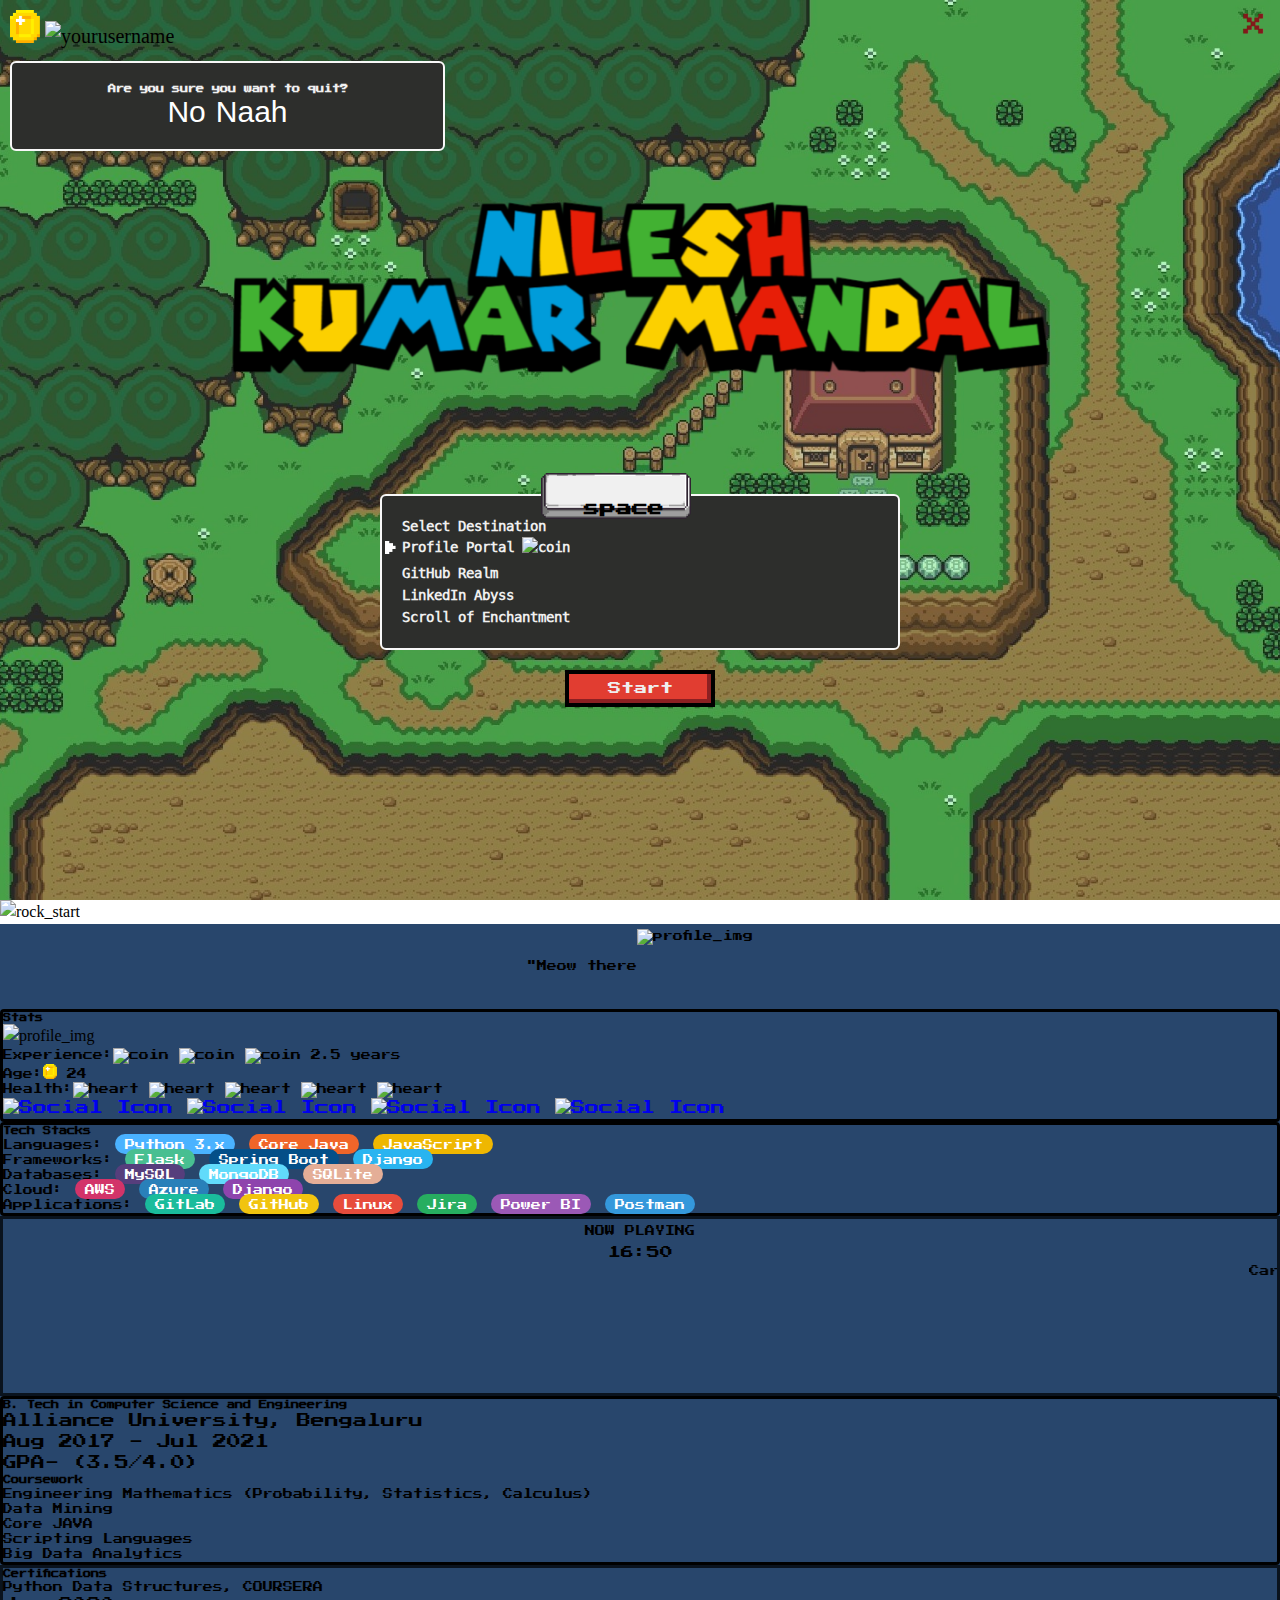
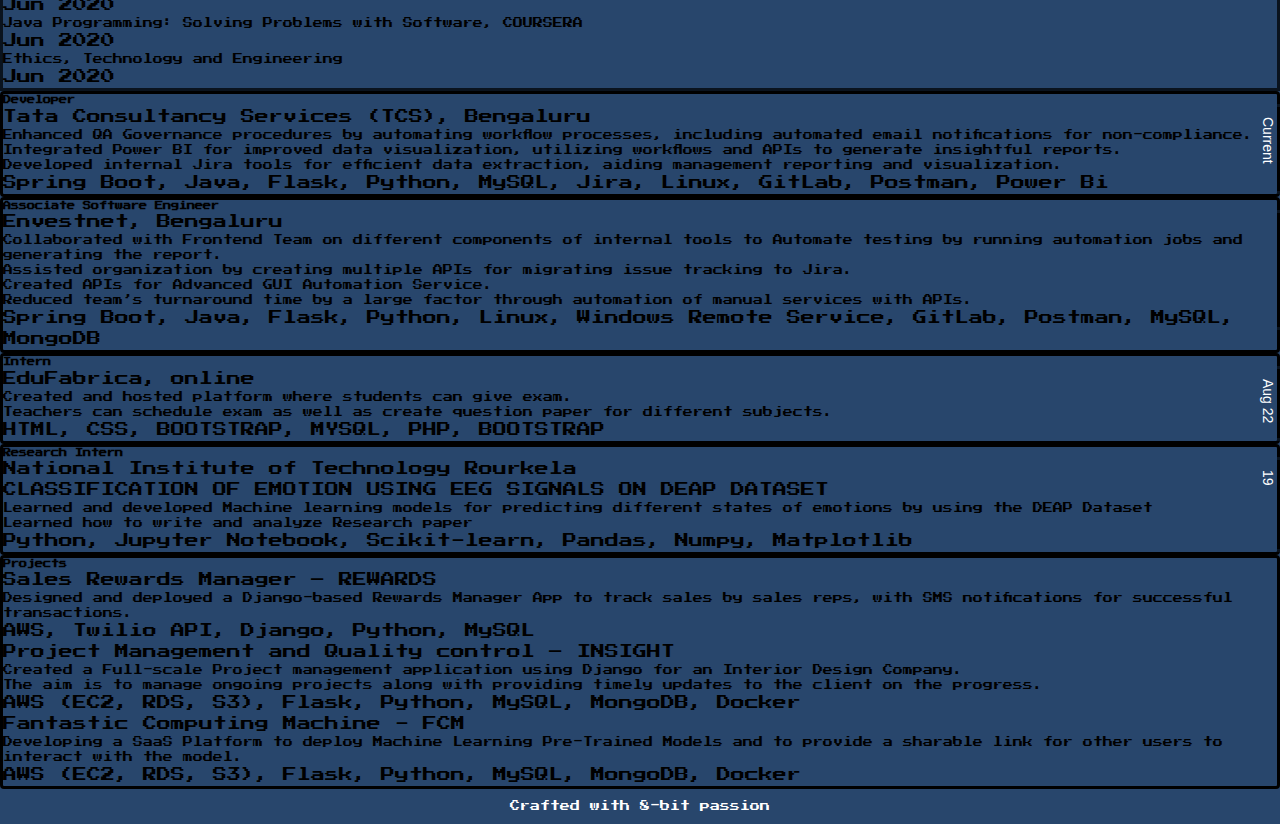
==== index.html @ c8290c90 "Update social media links in index.html and fix CSS in dashboard.css" ====
<!DOCTYPE html>
<html lang="en">

<head>
    <meta charset="UTF-8">
    <meta name="viewport" content="width=device-width, initial-scale=1.0">
    <meta name="description" content="">

    <!-- =====FAVICON===== -->

    <!-- =====Bootstrap CSS===== -->
    <link href="https://cdn.jsdelivr.net/npm/bootstrap@5.1.0/dist/css/bootstrap.min.css" rel="stylesheet"
        integrity="sha384-KyZXEAg3QhqLMpG8r+8fhAXLRk2vvoC2f3B09zVXn8CA5QIVfZOJ3BCsw2P0p/We" crossorigin="anonymous">

    <!-- =====Bootstrap js===== -->
    <script src="https://cdn.jsdelivr.net/npm/bootstrap@5.1.0/dist/js/bootstrap.bundle.min.js"
        integrity="sha384-U1DAWAznBHeqEIlVSCgzq+c9gqGAJn5c/t99JyeKa9xxaYpSvHU5awsuZVVFIhvj"
        crossorigin="anonymous"></script>

    <!-- CSS -->

    <!-- =====BOX ICONS===== -->
    <link href='https://cdn.jsdelivr.net/npm/boxicons@2.0.5/css/boxicons.min.css' rel='stylesheet'>
    <link rel="stylesheet" href="https://pro.fontawesome.com/releases/v5.10.0/css/all.css"
        integrity="sha384-AYmEC3Yw5cVb3ZcuHtOA93w35dYTsvhLPVnYs9eStHfGJvOvKxVfELGroGkvsg+p" crossorigin="anonymous" />
    <script src="https://code.iconify.design/1/1.0.7/iconify.min.js"></script>
    <link rel="preconnect" href="https://fonts.googleapis.com">
    <link rel="preconnect" href="https://fonts.gstatic.com" crossorigin>
    <link href="https://fonts.googleapis.com/css2?family=Press+Start+2P&display=swap" rel="stylesheet">

    <script src="static/js/dashboard.js"></script>
    <script src="https://unpkg.com/@phosphor-icons/web"></script>
    <script src="https://kit.fontawesome.com/3b3f9f2d3e.js" crossorigin="anonymous"></script>
    <script src="http://code.jquery.com/jquery-1.5.js"></script>
    <script src="https://ajax.googleapis.com/ajax/libs/jquery/3.2.1/jquery.min.js"></script>
    <link rel="stylesheet" href="static/css/dashboard.css">
</head>


<body>
    <div class="main_container">
        <section class="main_screen">
            <div class="grid-container">
                <div class="item3">
                    <img src="static/img/coin.gif" style="width: 30px; height: auto" class="img-fluid" id="coin">
                    <span id="coin_count" class="coin_count text-light align-self-center "><img
                            src="https://komarev.com/ghpvc/?username=adiagarwalrock" alt="yourusername" /></span>
                </div>
                <div class="item4">
                    <button type="button" class="cursor btn quit-icon" data-bs-toggle="modal"
                        data-bs-target="#exampleModal" style="color: rgb(130, 25, 25);">
                        &times;
                    </button>
                </div>
                <!-- Modal -->
                <!-- <div class="modal fade" id="exampleModal" tabindex="-1" aria-labelledby="exampleModalLabel"
                    aria-hidden="true">
                    <div class="modal-dialog modal-dialog modal-dialog-centered">
                        <div class="modal-dialog">
                            <div class="game_options pixel_font">

                                <div class="card-body text-center">
                                    <h4>Are you sure you want to quit?</h4>
                                    <button class="btn btn-primary mr-2" id="yesBtn"
                                        onclick="closeWindow()">Yes</button>
                                    <button class="btn btn-secondary" id="noBtn">No</button>
                                </div>
                            </div>
                        </div>
                    </div>
                </div> -->
                <!-- Modal -->
                <div class="modal fade" id="exampleModal" tabindex="-1" aria-labelledby="exampleModalLabel"
                    aria-hidden="true">
                    <div class="modal-dialog modal-dialog-centered">
                        <div class="modal-content quit_body pixel_font">
                            <div class="card-body text-center">
                                <h5>Are you sure you want to quit?</h5>
                                <button class="btn mr-2 fs-6 mt-3 quit_options" style="background-color:transparent"
                                    id="yesBtn" data-bs-dismiss="modal">No</button>
                                <button class="btn fs-6 mt-3 quit_options" style="background-color:transparent"
                                    id="noBtn" data-bs-dismiss="modal">Naah</button>
                            </div>
                        </div>
                    </div>
                </div>
            </div>
            <div class="main_logo">
                <!-- ADD TO THE SRC IMG https://getwallpapers.com/wallpaper/full/d/d/9/611714.jpg -->
                <img id="center_img" src="static/img/Nilesh-Kumar-Mandal.png" alt="center_img">
            </div>
            <div class="press-start">
                <span class="press-start-text" style="color: white;">Press
                    <span class="space-container">
                        <span class="space-text">space</span>
                        <img src="static/img/space-bar.png" alt="Spacebar" id="space_bar">
                    </span>
                    to start
            </div>
            <div class="game_options_div" hidden>
                <div class="game_options">

                    <p>Select Destination</p>

                    <label class="cursor ps-4 pt-1">
                        <input type="radio" class="option-radio" name="answer" value="portfolio" checked>
                        <span class="custom-icon">Profile Portal <img src="static/img/star.png" alt="coin" height="15"
                                style="margin-bottom: 5px;" /></span>
                    </label>
                    <label class="cursor ps-4 pt-1">
                        <input type="radio" class="option-radio" name="answer" value="github">
                        <span class="custom-icon">GitHub Realm</span>
                    </label>
                    <label class="cursor ps-4 pt-1">
                        <input type="radio" class="option-radio" name="answer" value="linked_in">
                        <span class="custom-icon">LinkedIn Abyss</span>
                    </label>
                    <label class="cursor ps-4 pt-1 pb-1">
                        <input type="radio" class="option-radio" name="answer" value="bored">
                        <span class="custom-icon">Scroll of Enchantment</span>
                    </label>

                </div>
                <div class="button-container">
                    <button type="button" id="btnSubmit" class="quiz_start">Start</button>
                </div>
            </div>
            <!-- 
            <div class="center_bottom_scroll_icon">
            <img src="static/img/down-arrow.png" alt="scroll-icon" id="scroll_icon">
        </div> -->
        </section>

        <section class="portfolio">
            <div id="rock_start_img">
                <img src="static/img/soil.png" alt="rock_start" class="soil img-fluid">
            </div>
            <div class="portfolio_background">
                <div class="container pt-5">
                    <div class="ps-3">
                        <div class="container img_and_welcome row bg-white border border-dark border-4">
                            <div class="col-md-11">
                                <div class="portfolio_heading">
                                    <span id="animated-text" class="centered-span float-end">"Meow there traveler!
                                        Prepare for a purr-fectly meow-riffic journey through the nostalgia-filled lanes
                                        of my portfolio !"</span>
                                </div>
                            </div>
                            <div class="col-md-1">
                                <div class="portfolio_heading">
                                    <!-- img src profile img 	https://www.codedex.io/images/dharma_avatar.png -->
                                    <img src="static/img/giphy.gif" alt="profile_img" class="profile_img img-fluid">
                                </div>
                            </div>

                        </div>
                    </div>
                    <div class="row pt-3">
                        <!-- Left Grid -->
                        <div class="col-md-4">
                            <!-- STATS -->
                            <div class="card col-md-12 deep_blue">
                                <div class="section">
                                    <div class="text-warning pixel_font">
                                        <h5 class="ps-3 pt-3 ">Stats</h5>
                                    </div>
                                    <div class="row">
                                        <div class="col-md-6">
                                            <!-- https://www.codedex.io/images/dharma_avatar.png -->
                                            <img src="static/img/avatar.png" alt="profile_img" class="img-fluid p-2 ">
                                        </div>
                                        <div class="col-md-6 pixel_font text-light mt-3">
                                            <p class="d-flex pixel_font flex-wrap align-items-center text-light">
                                                Experience:<img src="static/img/star.png" alt="coin" height="15" />
                                                <img src="static/img/star.png" alt="coin" height="15" />
                                                <img src="static/img/halfstar.png" alt="coin" height="15" /> 2.5
                                                years
                                            </p>
                                            <p class="d-flex pixel_font flex-wrap align-items-center text-light">
                                                Age:<img src="static/img/coin.gif" alt="coin" height="15" /> 24 </p>
                                            <p class="d-flex pixel_font flex-wrap align-items-center text-light">
                                                Health:<img src="static/img/heart.png" alt="heart" height="15" />
                                                <img src="static/img/heart.png" alt="heart" height="15" />
                                                <img src="static/img/heart.png" alt="heart" height="15" />
                                                <img src="static/img/heart.png" alt="heart" height="15" />
                                                <img src="static/img/heart.png" alt="heart" height="15" />
                                            </p>
                                            <p>
                                                <a href="https://github.com/ZEROCONNECT" class="social-icon"
                                                    target="_blank" style>
                                                    <img src="static/img/pixel git.png" alt="Social Icon" class=""
                                                        height="30" width="30" />
                                                </a>
                                                <a href="https://www.linkedin.com/in/nileshkm/" class="social-icon"
                                                    target="_blank">
                                                    <img src="static/img/linkedIn_pixel.png" alt="Social Icon" class=""
                                                        width="30" />
                                                </a>
                                                <a href="mailto:s.nileshkm@gmail.com" class="social-icon">
                                                    <img src=" static/img/gmail_pixel.png" alt="Social Icon" class=""
                                                        width="30" />
                                                </a>
                                                <a href="https://www.instagram.com/xnileshkm/" class="social-icon"
                                                    target="_blank">
                                                    <img src="static/img/instal_pixel.png" alt="Social Icon" class=""
                                                        width="30" />
                                                </a>
                                            </p>
                                        </div>
                                    </div>
                                </div>
                            </div>
                            <div class="pt-3 col-md-12">
                                <div class="section deep_blue card ">
                                    <div class="text-warning pixel_font">
                                        <h5 class="ps-3 pt-3 ">Tech Stacks</h5>
                                    </div>

                                    <p
                                        class="ps-3 d-flex pixel_font flex-wrap align-items-center text-light pixel_font">
                                        Languages:

                                        <span class="skill_set" style="background-color: rgb(74, 178, 255);">Python
                                            3.x</span>
                                        <span class="skill_set" style="background-color: rgb(240, 101, 41);">Core
                                            Java</span>
                                        <span class="skill_set"
                                            style="background-color: rgb(239, 183, 1);">JavaScript</span>
                                    </p>

                                    <p
                                        class="ps-3 d-flex pixel_font flex-wrap align-items-center text-light pixel_font">
                                        Frameworks:
                                        <span class="skill_set"
                                            style="background-color: rgb(72, 191, 145);">Flask</span>
                                        <span class="skill_set" style="background-color: rgb(4, 79, 136);">Spring
                                            Boot</span>
                                        <span class="skill_set"
                                            style="background-color: rgb(41, 180, 240);">Django</span>
                                    </p>

                                    <p
                                        class="ps-3 d-flex pixel_font flex-wrap align-items-center text-light pixel_font">
                                        Databases:
                                        <span class="skill_set" style="background-color: rgb(86, 62, 124);">MySQL</span>
                                        <span class="skill_set"
                                            style="background-color: rgb(97, 219, 251);">MongoDB</span>
                                        <span class="skill_set"
                                            style="background-color: rgb(228, 174, 151);">SQLite</span>
                                    </p>
                                    <p
                                        class="ps-3 d-flex pixel_font flex-wrap align-items-center text-light pixel_font">
                                        Cloud:
                                        <span class="skill_set" style="background-color: rgb(210, 52, 105);">AWS</span>
                                        <span class="skill_set"
                                            style="background-color: rgb(41, 128, 185);">Azure</span>
                                        <span class="skill_set"
                                            style="background-color: rgb(142, 68, 173);">Django</span>
                                    </p>
                                    <p
                                        class="ps-3 d-flex pixel_font flex-wrap align-items-center text-light pixel_font">
                                        Applications:
                                        <span class="skill_set"
                                            style="background-color: rgb(26, 188, 156);">GitLab</span>
                                        <span class="skill_set"
                                            style="background-color: rgb(241, 196, 15);">GitHub</span>
                                        <span class="skill_set" style="background-color: rgb(231, 76, 60);">Linux</span>
                                        <span class="skill_set" style="background-color: rgb(39, 174, 96);">Jira</span>
                                        <span class="skill_set" style="background-color: rgb(155, 89, 182);">Power
                                            BI</span>
                                        <span class="skill_set"
                                            style="background-color: rgb(52, 152, 219);">Postman</span>
                                    </p>

                                </div>
                            </div>
                            <!-- now playing -->
                            <div class="pt-3 col-md-12">
                                <div class="section d-flex flex-column playing_main deep_blue ">
                                    <div class="playing">
                                        <div class="m-2 player_card">

                                            <div class="d-flex align-content-center flex-wrap">
                                                <div class="me-auto p-2">
                                                    <span class="pixel_font bg-dark text-light m-2 p-2">
                                                        <i class="fas fa-music"></i> NOW PLAYING</span>
                                                </div>

                                                <div class="p-2 pixel_font"><span class="current_time "></span>
                                                    <i class="fas fa-battery-full fa-2x"></i>
                                                </div>
                                            </div>
                                            <marquee behavior="scroll" direction="left" scrollamount="3"
                                                class="song-name pixel_font text-light fs-4 m-2 p-2"> Cartoon by NCS
                                            </marquee>
                                        </div>
                                    </div>
                                    <div class="controls mt-auto">
                                        <button class="btn previous"><i class="ph-bold ph-skip-back"></i></button>
                                        <button id="play_pause" class="btn play-pause">
                                            <i id="play-pause-icon" class="ph-bold ph-play"></i>
                                        </button>
                                        <button class="btn next"><i class="ph-bold ph-skip-forward"></i></button>
                                    </div>
                                </div>
                            </div>

                            <!-- Extracurricular Activities -->
                            <!-- Education -->
                            <div class="card mt-3 col-md-12 pixel_font deep_blue">
                                <div class="section">
                                    <!-- B. Tech in Computer Science and Engineering -->
                                    <div class="text-warning">
                                        <h5 class="ps-3 pt-3 ">B. Tech in Computer Science and Engineering</h5>
                                    </div>
                                    <div class="text-info">
                                        <p class="me-auto ps-3 bd-highlight">Alliance University, Bengaluru
                                        </p>
                                        <p class="ps-3">Aug 2017 - Jul 2021</p>
                                        <p class="ps-3">GPA- (3.5/4.0)</p>
                                    </div>



                                    <!-- Coursework -->
                                    <div class="">
                                        <h5 class="ps-3 fs-6">Coursework</h5>
                                    </div>
                                    <ul class="text-light">
                                        <li>Engineering Mathematics (Probability, Statistics, Calculus)</li>
                                        <li>Data Mining</li>
                                        <li>Core JAVA</li>
                                        <li>Scripting Languages</li>
                                        <li>Big Data Analytics</li>
                                    </ul>
                                </div>
                            </div>
                            <!-- Certifications -->
                            <div class="mt-3 mb-3 col-md-12 pixel_font deep_blue">
                                <div class="section">

                                    <!-- Coursework -->
                                    <div class="text-warning">
                                        <h5 class="ps-3 pt-3">Certifications</h5>
                                    </div>
                                    <ul class="text-light">
                                        <li>Python Data Structures, COURSERA <p class="text-info"> Jun 2020</p>
                                        </li>
                                        <li>Java Programming: Solving Problems with Software, COURSERA<p
                                                class="text-info">Jun 2020</p>
                                        </li>
                                        <li>Ethics, Technology and Engineering <p class="text-info">Jun 2020</p>
                                        </li>
                                    </ul>
                                </div>
                            </div>
                        </div>

                        <!-- Right Grid -->
                        <div class="col-md-8">
                            <!-- Work Experience -->
                            <div class="col-md-12">
                                <div class="section">
                                    <!-- Your work experience content here -->

                                    <!-- Work Experience 2.5 YearsDeveloper -->
                                    <div class="card bg-transparent deep_blue pixel_font">
                                        <div class="text-warning">
                                            <h5 class="ps-3 pt-3">Developer</h5>
                                        </div>
                                        <div class="text-info">
                                            <p class="me-auto ps-3 bd-highlight">Tata Consultancy Services (TCS),
                                                Bengaluru
                                            </p>
                                        </div>
                                        <div class="text-light">

                                            <ul>
                                                <li>Enhanced QA Governance procedures by automating workflow processes,
                                                    including
                                                    automated email notifications for non-compliance.</li>
                                                <li>Integrated Power BI for improved data visualization, utilizing
                                                    workflows
                                                    and
                                                    APIs to generate insightful reports.</li>
                                                <li>Developed internal Jira tools for efficient data extraction, aiding
                                                    management
                                                    reporting and visualization.</li>
                                            </ul>
                                            <p class="ps-3">Spring Boot, Java, Flask, Python, MySQL, Jira, Linux,
                                                GitLab,
                                                Postman,
                                                Power Bi</p>
                                        </div>
                                        <div class="vertical-text">
                                            <p>Nov 22 – Current</p>
                                        </div>
                                        <!-- <div class="side_bottom">
                                        <p>Tech Stack</p>
                                    </div> -->
                                    </div>

                                    <!-- Associate Software Engineer -->
                                    <div class="pt-3">
                                        <div class="card bg-transparent deep_blue pixel_font">
                                            <div class="text-warning">
                                                <h5 class="ps-3 pt-3">Associate Software Engineer</h5>
                                            </div>
                                            <div class="text-info">
                                                <p class="me-auto ps-3 bd-highlight">Envestnet, Bengaluru</p>
                                            </div>
                                            <div class="vertical-text">
                                                <p>Aug 21 – Nov 22</p>
                                            </div>
                                            <div class="text-light">
                                                <ul>
                                                    <li>Collaborated with Frontend Team on different components of
                                                        internal
                                                        tools to Automate testing by running automation jobs and
                                                        generating
                                                        the report.</li>
                                                    <li>Assisted organization by creating multiple APIs for migrating
                                                        issue
                                                        tracking to Jira.</li>
                                                    <li>Created APIs for Advanced GUI Automation Service.</li>
                                                    <li>Reduced team’s turnaround time by a large factor through
                                                        automation
                                                        of manual services with APIs.</li>
                                                </ul>
                                                <p class="ps-3">Spring Boot, Java, Flask, Python, Linux, Windows Remote
                                                    Service, GitLab, Postman, MySQL, MongoDB</p>
                                            </div>
                                        </div>
                                    </div>


                                    <!-- Intern -->
                                    <div class="pt-3">

                                        <div class="card bg-transparent deep_blue pixel_font">
                                            <div class="text-warning">
                                                <h5 class="ps-3 pt-3">Intern</h5>
                                            </div>
                                            <div class="text-info">
                                                <p class="me-auto ps-3 bd-highlight">EduFabrica, online</p>
                                            </div>
                                            <div class="vertical-text">
                                                <p>Jun 21 – Aug 22</p>
                                            </div>
                                            <div class="text-light">
                                                <ul>
                                                    <li>Created and hosted platform where students can give exam.</li>
                                                    <li>Teachers can schedule exam as well as create question paper for
                                                        different subjects.</li>
                                                </ul>
                                                <p class="ps-3">HTML, CSS, BOOTSTRAP, MYSQL, PHP, BOOTSTRAP</p>
                                            </div>
                                        </div>

                                    </div>

                                    <div class="pt-3">
                                        <div class="card bg-transparent deep_blue pixel_font">
                                            <div class="text-warning">
                                                <h5 class="ps-3 pt-3">Research Intern</h5>
                                            </div>
                                            <div class="text-info">
                                                <p class="me-auto ps-3 bd-highlight">National Institute of Technology
                                                    Rourkela</p>
                                            </div>
                                            <div class="vertical-text">
                                                <p>Jun 19 - Jul 19</p>
                                            </div>
                                            <div class="text-light">
                                                <p class="ps-3">CLASSIFICATION OF EMOTION USING EEG SIGNALS ON DEAP
                                                    DATASET
                                                </p>
                                                <ul>
                                                    <li>Learned and developed Machine learning models for predicting
                                                        different states of emotions by using the DEAP Dataset</li>
                                                    <li>Learned how to write and analyze Research paper</li>
                                                </ul>
                                                <p class="ps-3">Python, Jupyter Notebook, Scikit-learn, Pandas, Numpy,
                                                    Matplotlib</p>
                                            </div>
                                        </div>
                                    </div>

                                </div>
                            </div>

                            <div class="pt-3">
                                <div class="card bg-transparent deep_blue pixel_font">
                                    <div class="text-warning">
                                        <h5 class="ps-3 pt-3">Projects</h5>
                                    </div>
                                    <div class="text-info">
                                        <p class="me-auto ps-3 fs-6 bd-highlight">Sales Rewards Manager – REWARDS</p>
                                    </div>
                                    <!-- <div class="vertical-text">
                                    <p>Apr 2022</p>
                                </div> -->
                                    <div class="text-light">
                                        <ul>
                                            <li>Designed and deployed a Django-based Rewards Manager App to track sales
                                                by
                                                sales
                                                reps, with SMS notifications for successful transactions.</li>
                                        </ul>
                                        <p class="ps-3">AWS, Twilio API, Django, Python, MySQL</p>
                                    </div>

                                    <div class="text-info">
                                        <p class="me-auto ps-3 fs-6 bd-highlight">Project Management and Quality control
                                            –
                                            INSIGHT</p>
                                    </div>
                                    <!-- <div class="vertical-text">
                                    <p>Oct 21- Apr 22</p>
                                </div> -->
                                    <div class="text-light">
                                        <ul>
                                            <li>Created a Full-scale Project management application using Django for an
                                                Interior
                                                Design Company.</li>
                                            <li>The aim is to manage ongoing projects along with providing timely
                                                updates to
                                                the
                                                client on the progress.</li>
                                        </ul>
                                        <p class="ps-3">AWS (EC2, RDS, S3), Flask, Python, MySQL, MongoDB, Docker</p>
                                    </div>


                                    <div class="text-info">
                                        <p class="me-auto ps-3 fs-6 bd-highlight">Fantastic Computing Machine - FCM</p>
                                    </div>
                                    <!-- <div class="vertical-text">
                                    <p>Dec 20 – Jun 21</p>
                                </div> -->
                                    <div class="text-light">
                                        <ul>
                                            <li>Developing a SaaS Platform to deploy Machine Learning Pre-Trained Models
                                                and
                                                to
                                                provide a sharable link for other users to interact with the model.</li>
                                        </ul>
                                        <p class="ps-3">AWS (EC2, RDS, S3), Flask, Python, MySQL, MongoDB, Docker</p>
                                    </div>
                                </div>
                            </div>
                        </div>
                    </div>
                </div>
            </div>
            <footer class="">
                <div class="text-center p-3 portfolio_footor">
                    Crafted with 8-bit passion
                </div>
            </footer>
        </section>
    </div>
</body>

</html>
---- static/css/dashboard.css ----
* {
  margin: 0;
  padding: 0;
  box-sizing: border-box;
  scroll-behavior: smooth !important;
}

html {
  scroll-behavior: smooth !important;
}

body {
  cursor: url('cursor.png'), auto;
  line-height: 1.5;
}

@media screen and (min-width:1010) {
  .main_screen {
    background: none;
  }
}

@font-face {
  font-family: 'Menlo';
  src: url('Menlo-Regular.ttf');
  font-weight: normal;
  font-style: normal;
}

.main_container {
  /* scroll-snap-type: y mandatory; */
  /* overflow-y: hidden; */
  height: 100vh;
}

section {
  height: 100vh;
  scroll-snap-align: start;
  display: block;
}

.main_screen {
  background: url("bimag.jpg") no-repeat center center;
  height: 100vh;
  background-size: cover;
}

.main_logo {
  display: flex;
  justify-content: center;
  align-items: center;
  animation: moveUpDown 3s linear infinite;
}

#center_img {
  display: flex;
  justify-content: center;
  align-items: center;
  height: auto;
  width: 70%;
}

.item3 {
  grid-area: main;
  justify-self: start;
  align-self: center;
}

.item4 {
  grid-area: right;
  justify-self: end;
  align-self: center;
}

.grid-container {
  display: grid;
  grid-template-areas:
    'main main main main right right';
  gap: 10px;
  padding: 10px;
}

.grid-container>div {
  text-align: center;
  font-size: 20px;
}

#space_bar {
  width: 150px;
  height: auto;

}

.press-start {
  text-align: center;
  margin-top: 60px;
}


.press-start-text {
  font-family: "Press Start 2P", system-ui;
  font-weight: 400;
  margin-top: 15px;
  font-style: normal;
}

.space-container {
  position: relative;
  /* on hover cahnge the cursor */
  cursor: url('hover.png'), auto;

}

#space-container:hover {
  animation: jump 0.6s infinite;
}

.space-text {
  font-family: "Press Start 2P", system-ui;
  position: absolute;
  top: 35%;
  left: 50%;
  transform: translate(-50%, -50%);
  color: rgb(0, 0, 0);
  font-weight: bold;
  text-align: center;
  vertical-align: middle;
}

/* stick it to bottom */

.center_bottom_scroll_icon {
  bottom: 0;
  left: 48%;
  padding-bottom: 10px;
  position: absolute;
  cursor: url('hover.png'), auto;
}

#scroll_icon {
  width: 35px;
  height: auto;
  animation: moveUpDown 2s linear infinite;
}

@keyframes moveUpDown {

  0%,
  100% {
    transform: translateY(0);
  }

  50% {
    transform: translateY(-7px);
  }
}

@keyframes jump {

  0%,
  100% {
    transform: translateY(0);
  }

  50% {
    transform: translateY(-15px);
  }
}

#coin {
  transition: transform 0.6s;
  cursor: url('hover.png'), auto;
}

#coin:hover {
  animation: jump 0.6s infinite;
}



.game_options_div {
  display: flex;
  align-items: center;
  justify-content: space-evenly;
  flex-direction: column;
}

.game_options {
  font-family: Menlo;
  width: 520px;
  height: auto;
  background-color: rgb(45, 46, 44);
  border-radius: 6px;
  color: rgb(239, 239, 239);
  padding: 20px;
  font-weight: 600;
  box-sizing: border-box;
  font-size: 14px;
  display: flex;
  flex-direction: column;
  margin-top: -2rem;
  cursor: url('cursor.png'), auto;
  border: 2px solid rgb(248, 248, 248);
}

.quit_body {

  font-family: Menlo;
  height: auto;
  background-color: rgb(45, 46, 44);
  border-radius: 6px;
  color: rgb(239, 239, 239);
  font-weight: 600;
  box-sizing: border-box;
  font-size: 14px;
  display: flex;
  flex-direction: column;
  cursor: url('cursor.png'), auto;
  border: 2px solid rgb(248, 248, 248);

}

/* Show arrow icon when radio button is checked */
.option-radio:checked+.custom-icon::before {
  opacity: 1;
  animation: blink-animation 1s infinite;
  /* Stop blinking when checked */
}


/* Hide the radio buttons */
.option-radio {

  display: none;
}

.cursor {

  cursor: url('hover.png'), auto;

}

.custom-icon {
  position: relative;
  display: inline-block;
  vertical-align: middle;
  /* Aligns the text vertically in the middle */
}

.custom-icon::before {
  content: "";
  /* Empty content */
  background: url('arrow.png') no-repeat;
  /* Replace with your image source */
  background-size: 13px 13px;
  /* Adjust as needed */
  position: absolute;
  margin-top: 4px;
  left: -17px;
  /* Adjust as needed */
  opacity: 0;
  /* Initially hidden */
  transition: opacity 0.3s ease;
  animation: none;
  /* Apply blinking animation */
  width: 20px;
  /* Adjust as needed */
  height: 20px;
  /* Adjust as needed */
  display: inline-block;
  vertical-align: middle;
  /* Aligns the image vertically in the middle */
}

.quiz_start {
  border-image-slice: 2;
  margin-top: 20px;
  width: 150px;
  font-weight: 400;
  padding-top: 8px;
  padding-bottom: 8px;
  background-color: rgb(225, 61, 49);
  font-family: "Press Start 2P", system-ui;
  /* text color */
  color: rgb(239, 239, 239);
  box-shadow: inset -4px -4px #8c2022;
  border: 4px solid rgb(0, 0, 0);
}

.quiz_start:hover {
  background-color: #b6291f;
  box-shadow: inset -5px -5px #8c2022;
  border: 4px solid rgb(0, 0, 0);
  cursor: url('hover.png'), auto;
}

.snowflake {
  position: absolute;
  z-index: 2;
  width: 10px;
  height: 10px;
  background: linear-gradient(white, white);
  border-radius: 50%;
  filter: drop-shadow(0 0 10px white);
}

.quit-icon {
  cursor: url('hover.png'), auto !important;
  font-size: 20px;
  font-weight: bold;
  font-family: "Press Start 2P", system-ui;
  color: #b6291f;
  cursor: url('hover.png'), auto;
}

/* .soil
{
  background-size: cover;
} */

#rock_start_img {
  background: url("soil.png") repeat-x;
  background-size: cover;
}

.portfolio_background {
  background-color: #28466c;
}

.profile_img {
  /* width: 75px; */
  height: 75px;
  margin-top: 5px;
  margin-bottom: 5px;
  /* right alligned */
  float: left;
  cursor: url('hover.png'), auto;
}

.img_and_welcome {
  text-align: center;
  font-family: "Press Start 2P", system-ui;
  font-size: 10px;
  display: flex;
  justify-content: center;
  /* Center horizontally */
  align-items: center;
}

.vertical-text {
  writing-mode: vertical-rl;
  text-orientation: mixed;
  color: #ffffff;
  cursor: url('hover.png'), auto;
  position: absolute;
  top: 10px;
  left: 100%;
  font-family: "Work Sans", sans-serif !important;
  border-top: 3px solid rgb(10, 19, 30);
  border-right: 3px solid rgb(10, 19, 30);
  border-bottom: 3px solid rgb(10, 19, 30);
  border-image: initial;
  border-left: none;
  font-size: 15px !important;
  padding-top: 10px;
  border-top-right-radius: 12px;
  border-bottom-right-radius: 12px;
  width: 25px;
  transition-duration: 0.2s;
}

.right-vertical-text {

  writing-mode: vertical-rl;
  text-orientation: mixed;
  color: #ffffff;
  cursor: url('hover.png'), auto;
  position: absolute;
  top: 10px;
  left: 100%;
  font-family: "Work Sans", sans-serif !important;
  border-top: 3px solid rgb(10, 19, 30);
  border-left: 3px solid rgb(10, 19, 30);
  border-bottom: 3px solid rgb(10, 19, 30);
  border-image: initial;
  border-right: none;
  font-size: 15px !important;
  padding-top: 10px;
  border-top-left-radius: 12px;
  border-bottom-left-radius: 12px;
  width: 25px;
  transition-duration: 0.2s;
}

.side_bottom {
  writing-mode: vertical-rl;
  text-orientation: mixed;
  color: #ffffff;
  cursor: url('hover.png'), auto;
  position: absolute;
  bottom: 10px;
  left: 100%;
  font-family: "Work Sans", sans-serif !important;
  border-top: 3px solid rgb(10, 19, 30);
  border-right: 3px solid rgb(10, 19, 30);
  border-bottom: 3px solid rgb(10, 19, 30);
  border-image: initial;
  border-left: none;
  font-size: 15px !important;
  padding-top: 10px;
  border-top-right-radius: 12px;
  border-bottom-right-radius: 12px;
  width: 25px;
  transition-duration: 0.2s;
}



.deep_blue {
  border: 3px solid rgb(10, 19, 30)
}

.pixel_font {
  font-family: "Press Start 2P", system-ui;
  font-size: 10px;
}

.skill_set {
  padding: 6px 10px 4px 10px;
  border-radius: 20px;
  color: white;
  margin: 2px;
  font-size: 10px;
}

a {
  text-decoration: none;
}

/* music player css */
.btn {
  background-color: transparent;
  color: white;
  font-size: 30px;
  border: none;
  cursor: pointer;
  outline: none;
}

.controls {
  bottom: 0 !important;
  display: flex;
  justify-content: center;
}

.btn:hover {
  color: rgb(0, 255, 106);
}

.playing {
  text-align: center;
}


/* css end */
.playing_main {
  /* background: url("pplaying_bg") no-repeat center center; */
  background-size: cover;
  height: 180px;
  background-image: url(playing_bg.jpg);
  background-position: -120px -85px;
  padding: 0px !important;
}

.current_time {
  font-size: 13px;
}

/* .player_card
{
  background-color: rgb(71, 175, 222, 0.7);
  border: 2px solid #000000;
  border-radius: 10px;
  box-shadow: 0px 0px 10px 0px #000000;
} */

.marquee {
  flex: 0 0 auto;
  min-width: 100%;
  z-index: 1;
  display: flex;
  flex-direction: row;
  align-items: center;
  animation: scroll var(--duration) linear var(--delay) var(--iteration-count);
  animation-play-state: var(--play);
  animation-delay: var(--delay);
  animation-direction: var(--direction);
}

.portfolio_footor {
  background-color: #28466c;
  padding: 10px;
  text-align: center;
  color: #ffffff;
  font-family: "Press Start 2P", system-ui;
  font-size: 10px;
  cursor: url('hover.png'), auto;
}

/* .song-name
{
  animation: marquee 5s linear infinite;
  
}

@keyframes marquee {
  0% { transform: translateX(0); }
  100% { transform: translateX(-100%); }
} */

/* Modal Header */
.modal-body {
  background-color: #000;
  color: #fff;
  /* border-bottom: 1px solid #fff; */
}

.modal-body h5.modal-title {
  font-family: 'Press Start 2P', sans-serif;
  /* Use a retro game font */
  font-size: 24px;
}

/* Modal Body */
.modal-body {
  background-color: #000000;
}

/* Modal Footer */
.modal-footer {
  background-color: #000;
  /* border-top: 1px solid #fff; */
}

.modal-footer .btn-secondary {
  background-color: #666;
  color: #fff;
}

.modal-footer .btn-primary {
  background-color: #00FF00;
  /* Retro game green */
  color: #000;
}


.mt-100 {
  margin-top: 100px
}

.container {
  /* margin-top: 200px */
}

.card {
  position: relative;
  display: flex;
  /* width: 450px; */
  flex-direction: column;
  min-width: 0;
  word-wrap: break-word;
  background-color: transparent;
  background-clip: border-box;
  border: 3px solid #000000;
  border-radius: 4px;
  /* -webkit-box-shadow: 0px 0px 5px 0px rgb(249, 249, 250);
  -moz-box-shadow: 0px 0px 5px 0px rgba(212, 182, 212, 1);
  box-shadow: 0px 0px 5px 0px rgb(161, 163, 164) */
}

.card .card-body {
  padding: 1rem 1rem
}

.card-body {
  flex: 1 1 auto;
  padding: 1.25rem
}

p {
  font-size: 14px
}

h4 {
  margin-top: 18px
}

.cross {
  padding: 10px;
  color: #d6312d;
  cursor: pointer
}

.continue:focus {
  outline: none
}

.continue {
  border-radius: 5px;
  text-transform: capitalize;
  font-size: 13px;
  padding: 8px 19px;
  cursor: pointer;
  color: #fff;
  background-color: #D50000
}

.continue:hover {
  background-color: #D32F2F !important
}

.quit_options {
  cursor: url('hover.png'), auto !important;
}
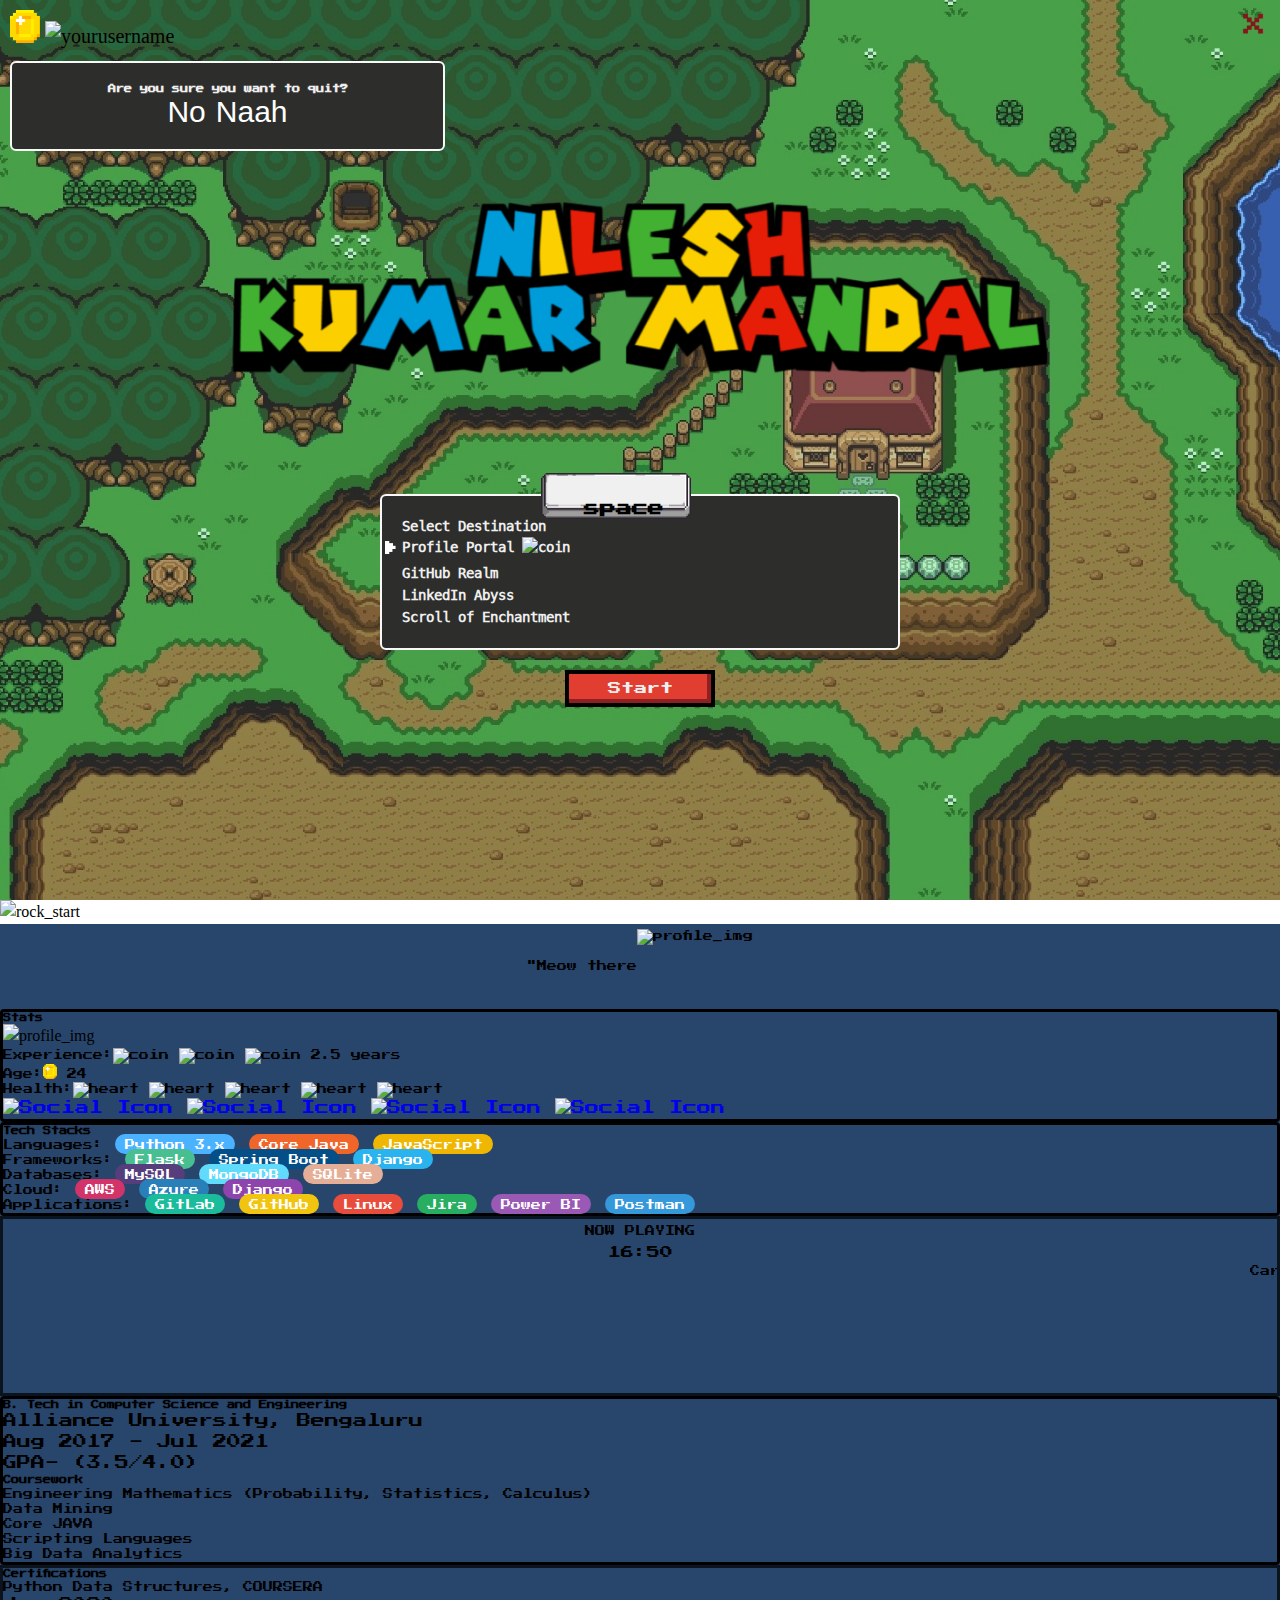
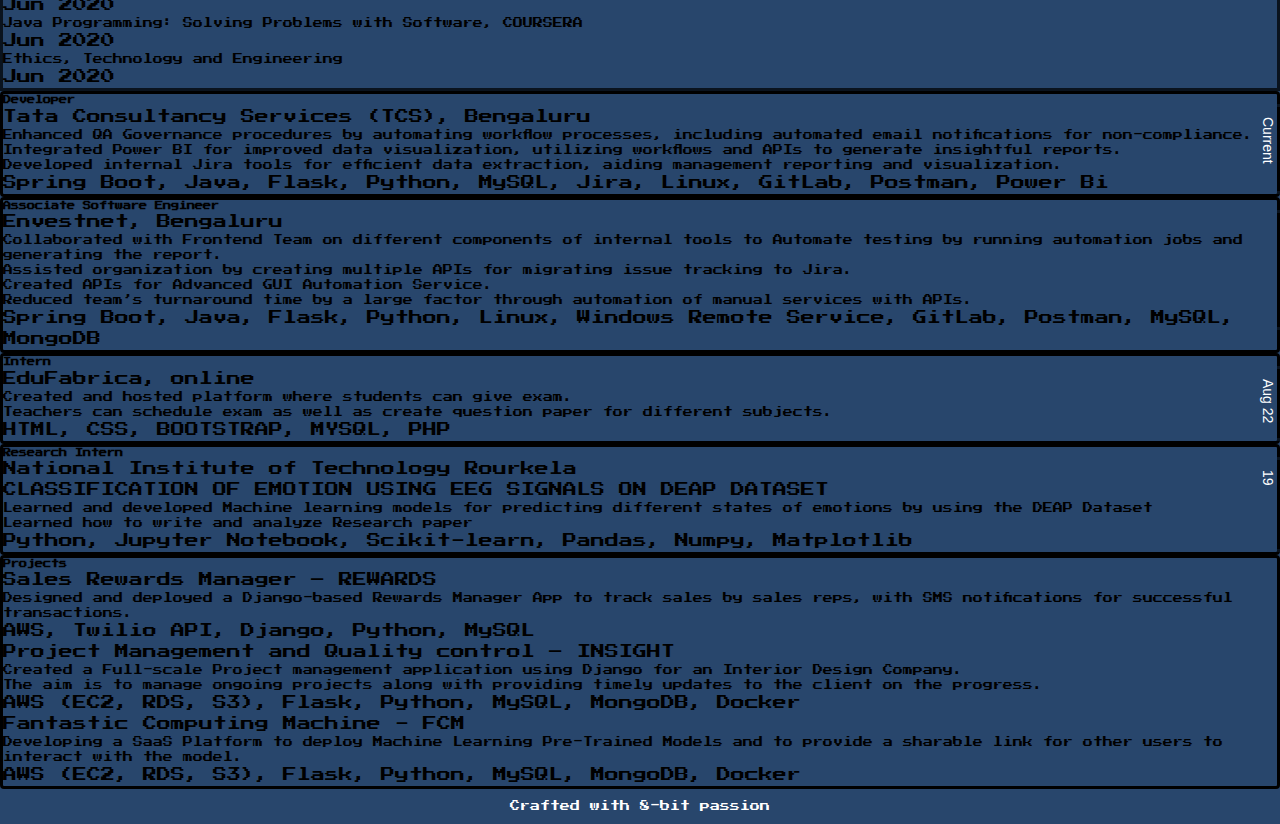
==== commit e32e3dfe: "Update HTML, CSS, BOOTSTRAP, MYSQL, PHP in index.html" ====
--- a/index.html
+++ b/index.html
@@ -453,7 +453,7 @@
                                                     <li>Teachers can schedule exam as well as create question paper for
                                                         different subjects.</li>
                                                 </ul>
-                                                <p class="ps-3">HTML, CSS, BOOTSTRAP, MYSQL, PHP, BOOTSTRAP</p>
+                                                <p class="ps-3">HTML, CSS, BOOTSTRAP, MYSQL, PHP</p>
                                             </div>
                                         </div>
 
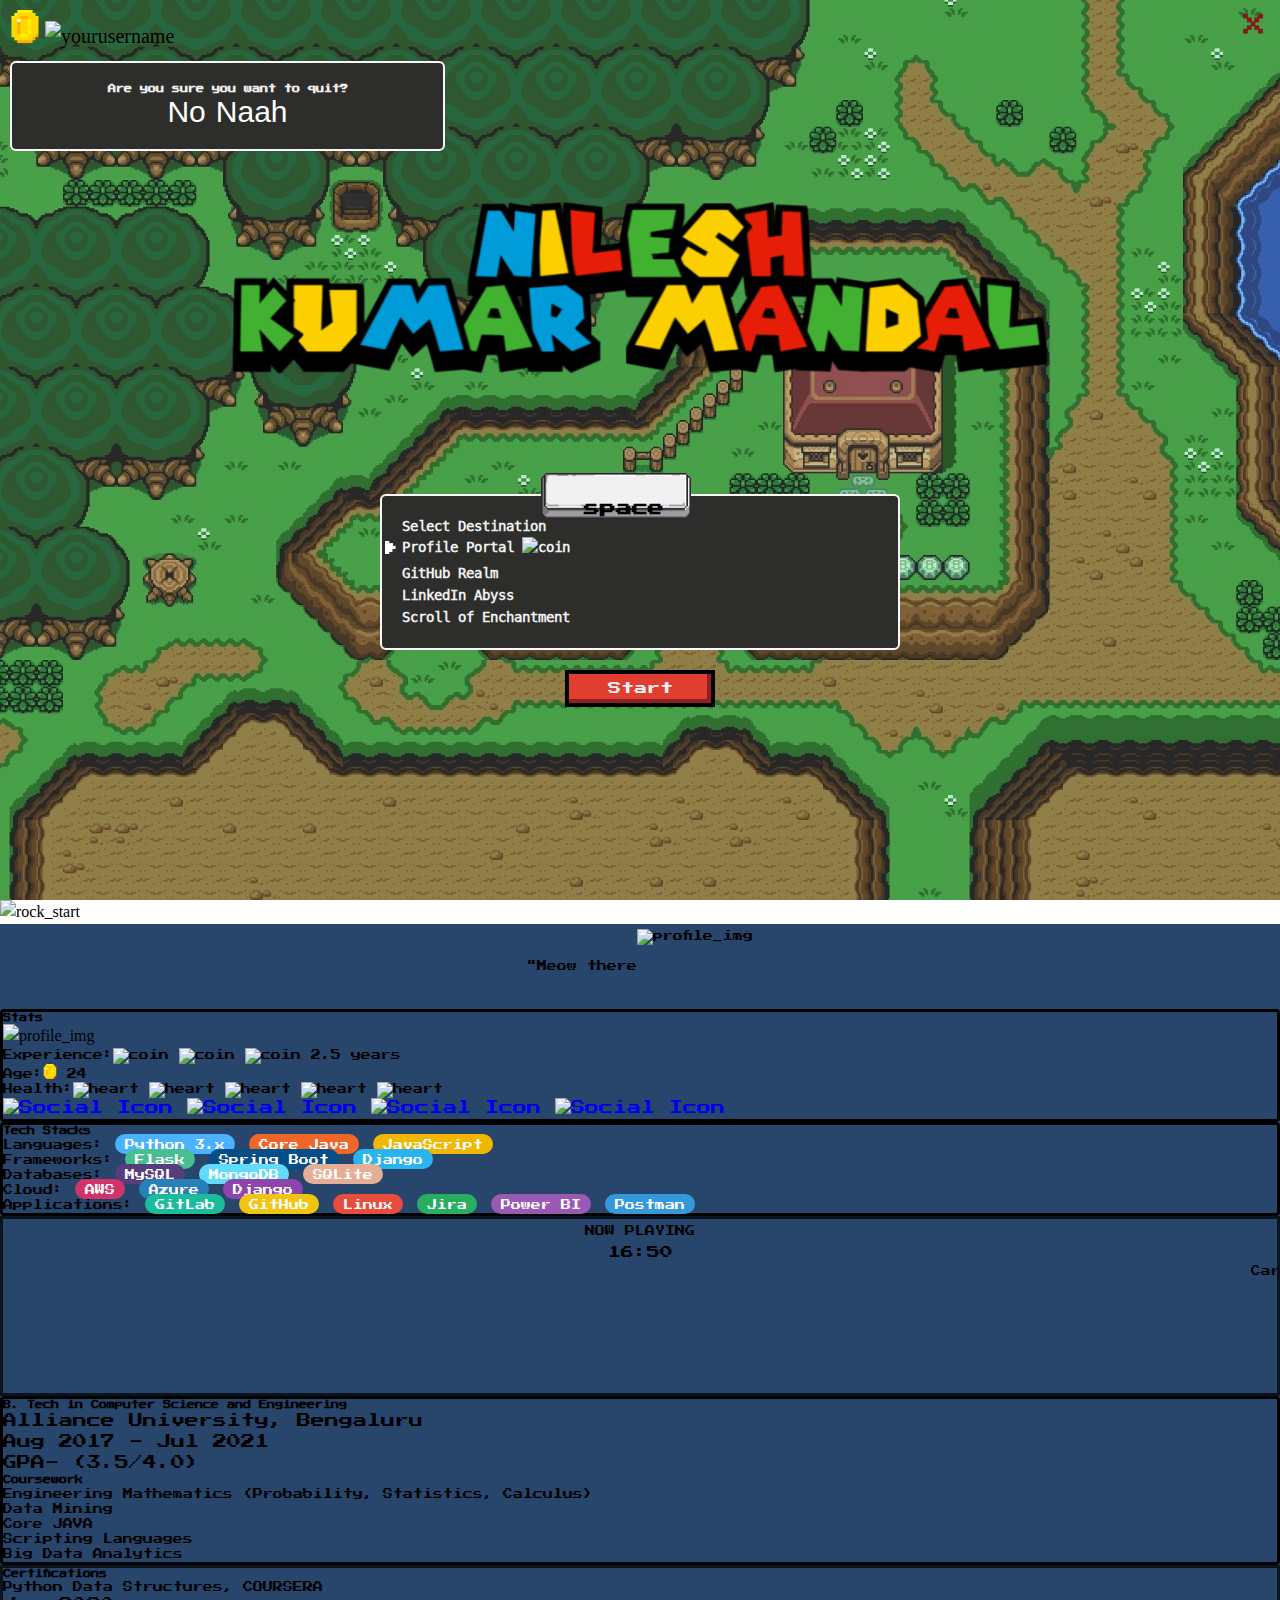
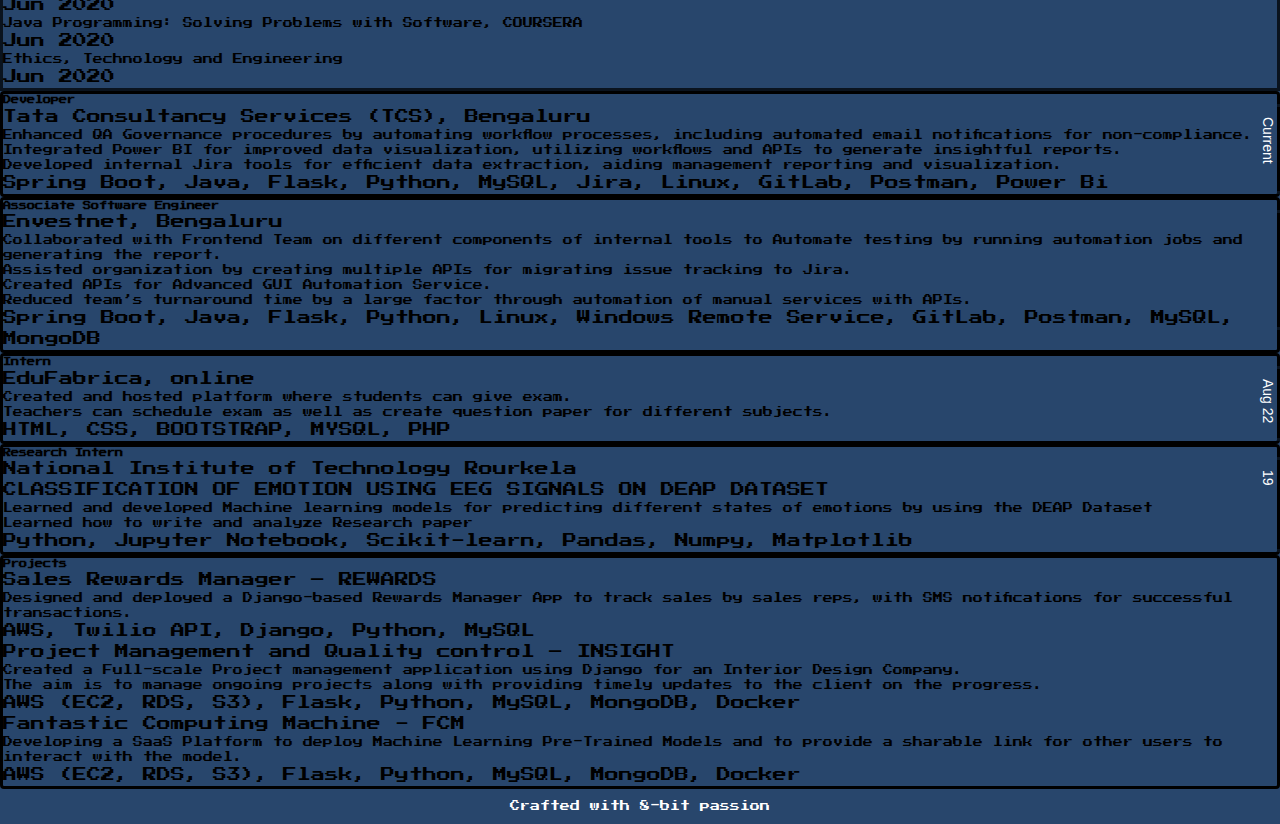
==== commit fd48b836: "Update social media links and fix CSS in index.html and dashboard.css" ====
--- a/index.html
+++ b/index.html
@@ -44,7 +44,7 @@
                 <div class="item3">
                     <img src="static/img/coin.gif" style="width: 30px; height: auto" class="img-fluid" id="coin">
                     <span id="coin_count" class="coin_count text-light align-self-center "><img
-                            src="https://komarev.com/ghpvc/?username=adiagarwalrock" alt="yourusername" /></span>
+                            src="https://komarev.com/ghpvc/?username=ZEROCONNECT" alt="yourusername" /></span>
                 </div>
                 <div class="item4">
                     <button type="button" class="cursor btn quit-icon" data-bs-toggle="modal"
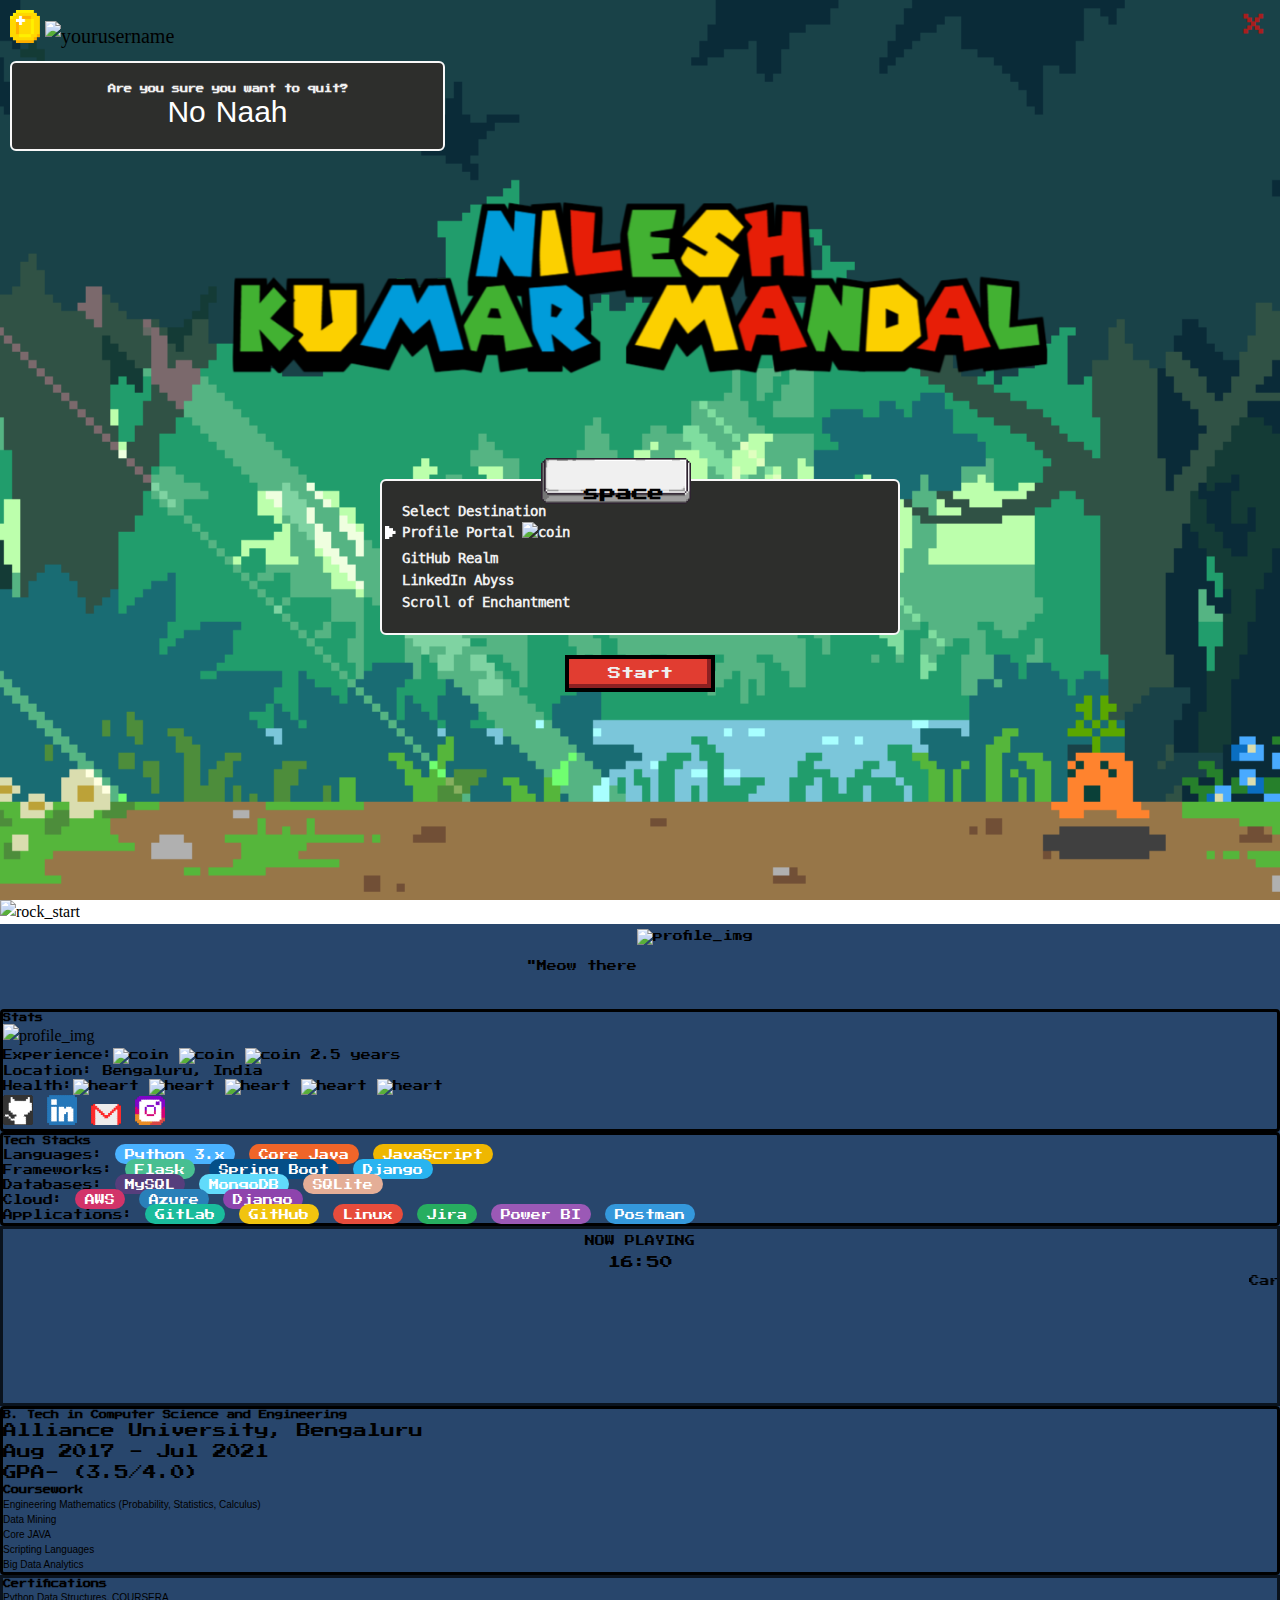
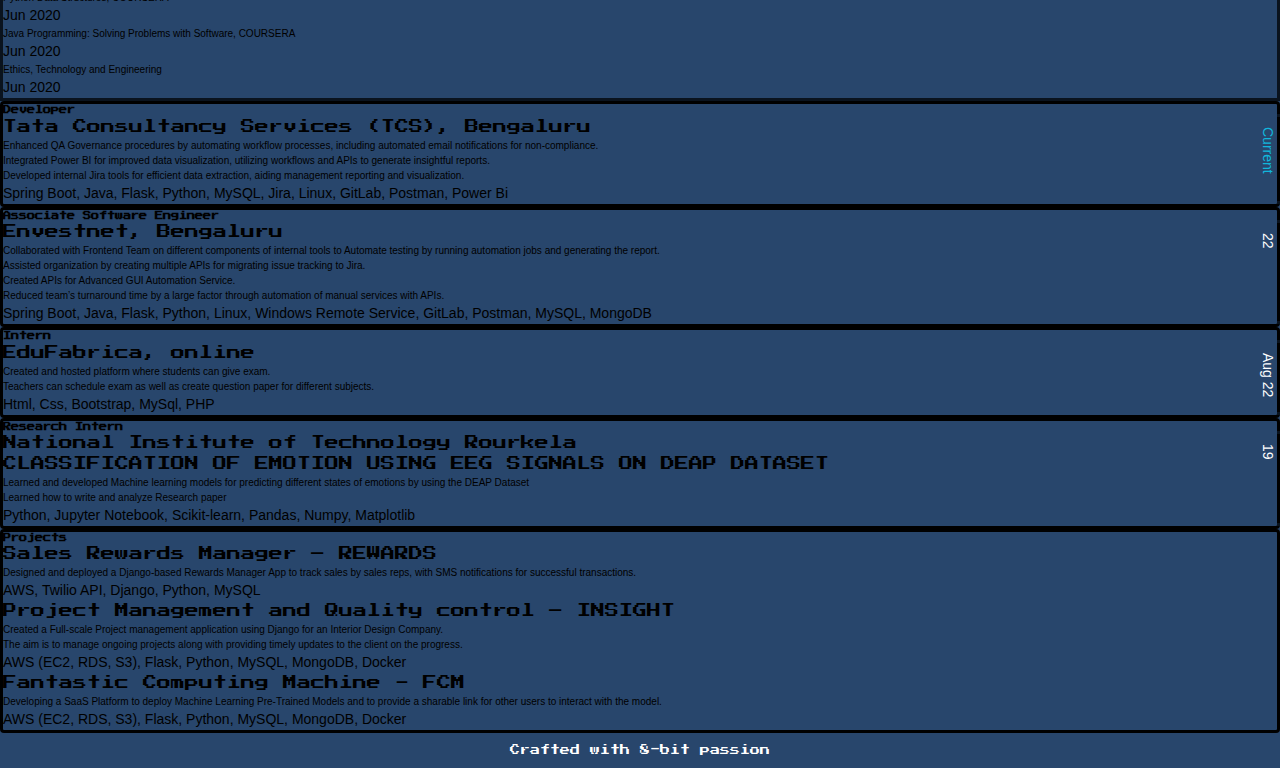
==== commit 9fbdd394: "Add new gif background and update CSS in dashboard.css" ====
--- a/index.html
+++ b/index.html
@@ -48,7 +48,8 @@
                 </div>
                 <div class="item4">
                     <button type="button" class="cursor btn quit-icon" data-bs-toggle="modal"
-                        data-bs-target="#exampleModal" style="color: rgb(130, 25, 25);">
+                        data-bs-target="#exampleModal" style="color: rgb(167, 30, 30);">
+                        <!-- rgb(130, 25, 25) -->
                         &times;
                     </button>
                 </div>
@@ -90,7 +91,7 @@
                 <img id="center_img" src="static/img/Nilesh-Kumar-Mandal.png" alt="center_img">
             </div>
             <div class="press-start">
-                <span class="press-start-text" style="color: white;">Press
+                <span class="press-start-text" style="color: rgb(18, 14, 35);">Press
                     <span class="space-container">
                         <span class="space-text">space</span>
                         <img src="static/img/space-bar.png" alt="Spacebar" id="space_bar">
@@ -173,11 +174,15 @@
                                             <p class="d-flex pixel_font flex-wrap align-items-center text-light">
                                                 Experience:<img src="static/img/star.png" alt="coin" height="15" />
                                                 <img src="static/img/star.png" alt="coin" height="15" />
-                                                <img src="static/img/halfstar.png" alt="coin" height="15" /> 2.5
-                                                years
+                                                <img src="static/img/halfstar.png" alt="coin" height="15" />
+                                                <span class="text-info">2.5
+                                                    years</span>
                                             </p>
+
+                                            <!-- <p class="d-flex pixel_font flex-wrap align-items-center text-light">
+                                                Age:<img src="static/img/coin.gif" alt="coin" height="15" /> 24 </p> -->
                                             <p class="d-flex pixel_font flex-wrap align-items-center text-light">
-                                                Age:<img src="static/img/coin.gif" alt="coin" height="15" /> 24 </p>
+                                                Location: <span class="text-info">Bengaluru, India</span> </p>
                                             <p class="d-flex pixel_font flex-wrap align-items-center text-light">
                                                 Health:<img src="static/img/heart.png" alt="heart" height="15" />
                                                 <img src="static/img/heart.png" alt="heart" height="15" />
@@ -326,7 +331,7 @@
                                     <div class="">
                                         <h5 class="ps-3 fs-6">Coursework</h5>
                                     </div>
-                                    <ul class="text-light">
+                                    <ul class="text-light fs-6 normal-text">
                                         <li>Engineering Mathematics (Probability, Statistics, Calculus)</li>
                                         <li>Data Mining</li>
                                         <li>Core JAVA</li>
@@ -343,7 +348,7 @@
                                     <div class="text-warning">
                                         <h5 class="ps-3 pt-3">Certifications</h5>
                                     </div>
-                                    <ul class="text-light">
+                                    <ul class="text-light fs-6 normal-text">
                                         <li>Python Data Structures, COURSERA <p class="text-info"> Jun 2020</p>
                                         </li>
                                         <li>Java Programming: Solving Problems with Software, COURSERA<p
@@ -373,7 +378,7 @@
                                                 Bengaluru
                                             </p>
                                         </div>
-                                        <div class="text-light">
+                                        <div class="text-light fs-6 normal-text">
 
                                             <ul>
                                                 <li>Enhanced QA Governance procedures by automating workflow processes,
@@ -387,13 +392,14 @@
                                                     management
                                                     reporting and visualization.</li>
                                             </ul>
-                                            <p class="ps-3">Spring Boot, Java, Flask, Python, MySQL, Jira, Linux,
+                                            <p class="ps-3 fw-bold">Spring Boot, Java, Flask, Python, MySQL, Jira,
+                                                Linux,
                                                 GitLab,
                                                 Postman,
                                                 Power Bi</p>
                                         </div>
                                         <div class="vertical-text">
-                                            <p>Nov 22 – Current</p>
+                                            <p>Nov 22 – <span style="color: #11b6dc;">Current</span></p>
                                         </div>
                                         <!-- <div class="side_bottom">
                                         <p>Tech Stack</p>
@@ -412,7 +418,7 @@
                                             <div class="vertical-text">
                                                 <p>Aug 21 – Nov 22</p>
                                             </div>
-                                            <div class="text-light">
+                                            <div class="text-light fs-6 normal-text">
                                                 <ul>
                                                     <li>Collaborated with Frontend Team on different components of
                                                         internal
@@ -427,7 +433,8 @@
                                                         automation
                                                         of manual services with APIs.</li>
                                                 </ul>
-                                                <p class="ps-3">Spring Boot, Java, Flask, Python, Linux, Windows Remote
+                                                <p class="ps-3 fw-bold">Spring Boot, Java, Flask, Python, Linux,
+                                                    Windows Remote
                                                     Service, GitLab, Postman, MySQL, MongoDB</p>
                                             </div>
                                         </div>
@@ -447,13 +454,13 @@
                                             <div class="vertical-text">
                                                 <p>Jun 21 – Aug 22</p>
                                             </div>
-                                            <div class="text-light">
+                                            <div class="text-light fs-6 normal-text ">
                                                 <ul>
                                                     <li>Created and hosted platform where students can give exam.</li>
                                                     <li>Teachers can schedule exam as well as create question paper for
                                                         different subjects.</li>
                                                 </ul>
-                                                <p class="ps-3">HTML, CSS, BOOTSTRAP, MYSQL, PHP</p>
+                                                <p class="ps-3 fw-bold">Html, Css, Bootstrap, MySql, PHP</p>
                                             </div>
                                         </div>
 
@@ -475,12 +482,14 @@
                                                 <p class="ps-3">CLASSIFICATION OF EMOTION USING EEG SIGNALS ON DEAP
                                                     DATASET
                                                 </p>
-                                                <ul>
+                                                <ul class=" fs-6 normal-text">
                                                     <li>Learned and developed Machine learning models for predicting
                                                         different states of emotions by using the DEAP Dataset</li>
                                                     <li>Learned how to write and analyze Research paper</li>
                                                 </ul>
-                                                <p class="ps-3">Python, Jupyter Notebook, Scikit-learn, Pandas, Numpy,
+                                                <p class="ps-3 fs-6 normal-text fw-bold">Python, Jupyter Notebook,
+                                                    Scikit-learn,
+                                                    Pandas, Numpy,
                                                     Matplotlib</p>
                                             </div>
                                         </div>
@@ -500,14 +509,14 @@
                                     <!-- <div class="vertical-text">
                                     <p>Apr 2022</p>
                                 </div> -->
-                                    <div class="text-light">
+                                    <div class="text-light  fs-6 normal-text">
                                         <ul>
                                             <li>Designed and deployed a Django-based Rewards Manager App to track sales
                                                 by
                                                 sales
                                                 reps, with SMS notifications for successful transactions.</li>
                                         </ul>
-                                        <p class="ps-3">AWS, Twilio API, Django, Python, MySQL</p>
+                                        <p class="ps-3 fw-bold">AWS, Twilio API, Django, Python, MySQL</p>
                                     </div>
 
                                     <div class="text-info">
@@ -518,7 +527,7 @@
                                     <!-- <div class="vertical-text">
                                     <p>Oct 21- Apr 22</p>
                                 </div> -->
-                                    <div class="text-light">
+                                    <div class="text-light fs-6 normal-text">
                                         <ul>
                                             <li>Created a Full-scale Project management application using Django for an
                                                 Interior
@@ -528,7 +537,8 @@
                                                 the
                                                 client on the progress.</li>
                                         </ul>
-                                        <p class="ps-3">AWS (EC2, RDS, S3), Flask, Python, MySQL, MongoDB, Docker</p>
+                                        <p class="ps-3 fw-bold">AWS (EC2, RDS, S3), Flask, Python, MySQL, MongoDB,
+                                            Docker</p>
                                     </div>
 
 
@@ -538,14 +548,15 @@
                                     <!-- <div class="vertical-text">
                                     <p>Dec 20 – Jun 21</p>
                                 </div> -->
-                                    <div class="text-light">
+                                    <div class="text-light fs-6 normal-text ">
                                         <ul>
                                             <li>Developing a SaaS Platform to deploy Machine Learning Pre-Trained Models
                                                 and
                                                 to
                                                 provide a sharable link for other users to interact with the model.</li>
                                         </ul>
-                                        <p class="ps-3">AWS (EC2, RDS, S3), Flask, Python, MySQL, MongoDB, Docker</p>
+                                        <p class="ps-3 fw-bold">AWS (EC2, RDS, S3), Flask, Python, MySQL, MongoDB,
+                                            Docker</p>
                                     </div>
                                 </div>
                             </div>
--- a/static/css/dashboard.css
+++ b/static/css/dashboard.css
@@ -40,7 +40,8 @@
 }
 
 .main_screen {
-  background: url("bimag.jpg") no-repeat center center;
+  /* background: url("bimag.jpg") no-repeat center center; */
+  background: url("gifback.gif") no-repeat center center;
   height: 100vh;
   background-size: cover;
 }
@@ -93,7 +94,7 @@
 
 .press-start {
   text-align: center;
-  margin-top: 60px;
+  margin-top: 5vh;
 }
 
 
@@ -369,6 +370,11 @@
   transition-duration: 0.2s;
 }
 
+.normal-text {
+  font-family: "Work Sans", sans-serif !important;
+
+}
+
 .right-vertical-text {
 
   writing-mode: vertical-rl;
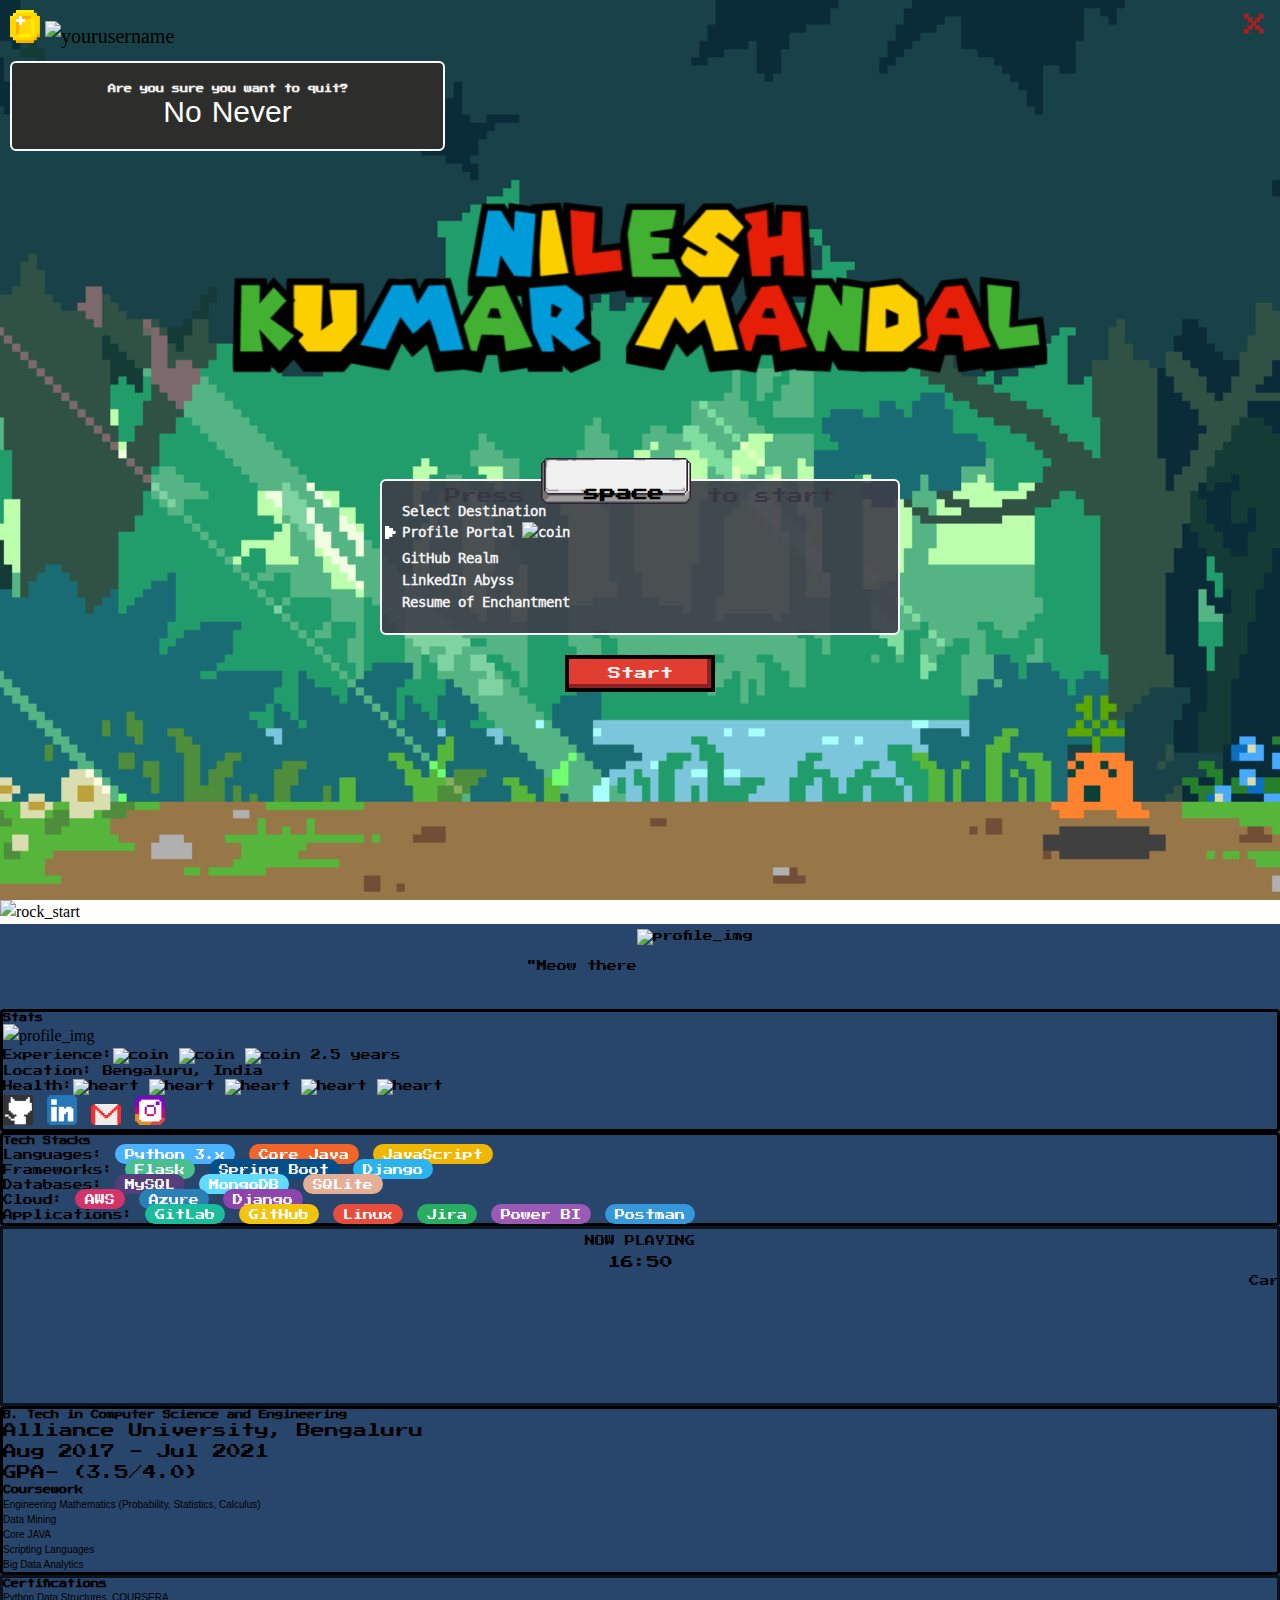
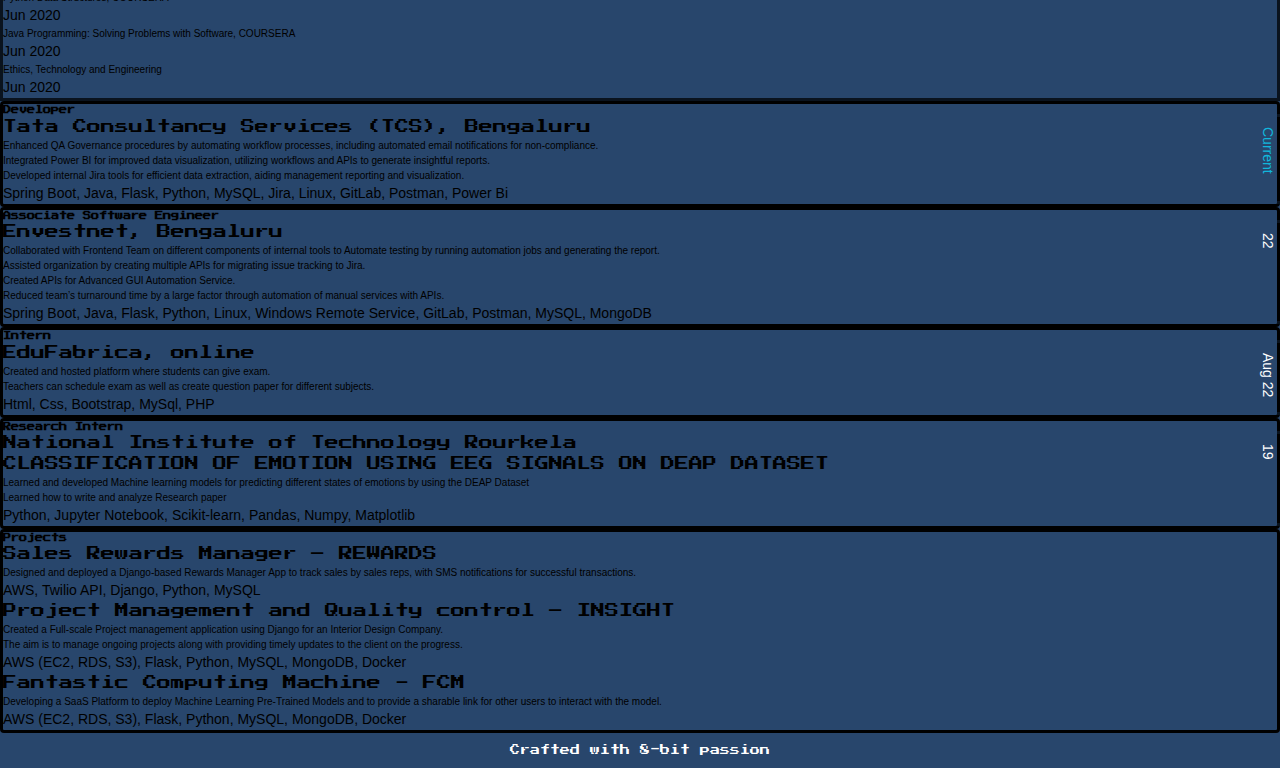
==== commit 3608b201: "Update index.html" ====
--- a/index.html
+++ b/index.html
@@ -80,7 +80,7 @@
                                 <button class="btn mr-2 fs-6 mt-3 quit_options" style="background-color:transparent"
                                     id="yesBtn" data-bs-dismiss="modal">No</button>
                                 <button class="btn fs-6 mt-3 quit_options" style="background-color:transparent"
-                                    id="noBtn" data-bs-dismiss="modal">Naah</button>
+                                    id="noBtn" data-bs-dismiss="modal">Never</button>
                             </div>
                         </div>
                     </div>
@@ -118,7 +118,7 @@
                     </label>
                     <label class="cursor ps-4 pt-1 pb-1">
                         <input type="radio" class="option-radio" name="answer" value="bored">
-                        <span class="custom-icon">Scroll of Enchantment</span>
+                        <span class="custom-icon">Resume of Enchantment</span>
                     </label>
 
                 </div>
@@ -143,8 +143,8 @@
                             <div class="col-md-11">
                                 <div class="portfolio_heading">
                                     <span id="animated-text" class="centered-span float-end">"Meow there traveler!
-                                        Prepare for a purr-fectly meow-riffic journey through the nostalgia-filled lanes
-                                        of my portfolio !"</span>
+                                        Welcome to my portfolio! Hope we can find something interesting to talk more
+                                        about soon !"</span>
                                 </div>
                             </div>
                             <div class="col-md-1">
@@ -573,4 +573,4 @@
     </div>
 </body>
 
-</html>+</html>
--- a/static/css/dashboard.css
+++ b/static/css/dashboard.css
@@ -190,7 +190,8 @@
   font-family: Menlo;
   width: 520px;
   height: auto;
-  background-color: rgb(45, 46, 44);
+  background-color: rgba(61, 61, 72, 0.9);
+  /* background-color: rgb(45, 46, 44, 0.9); */
   border-radius: 6px;
   color: rgb(239, 239, 239);
   padding: 20px;
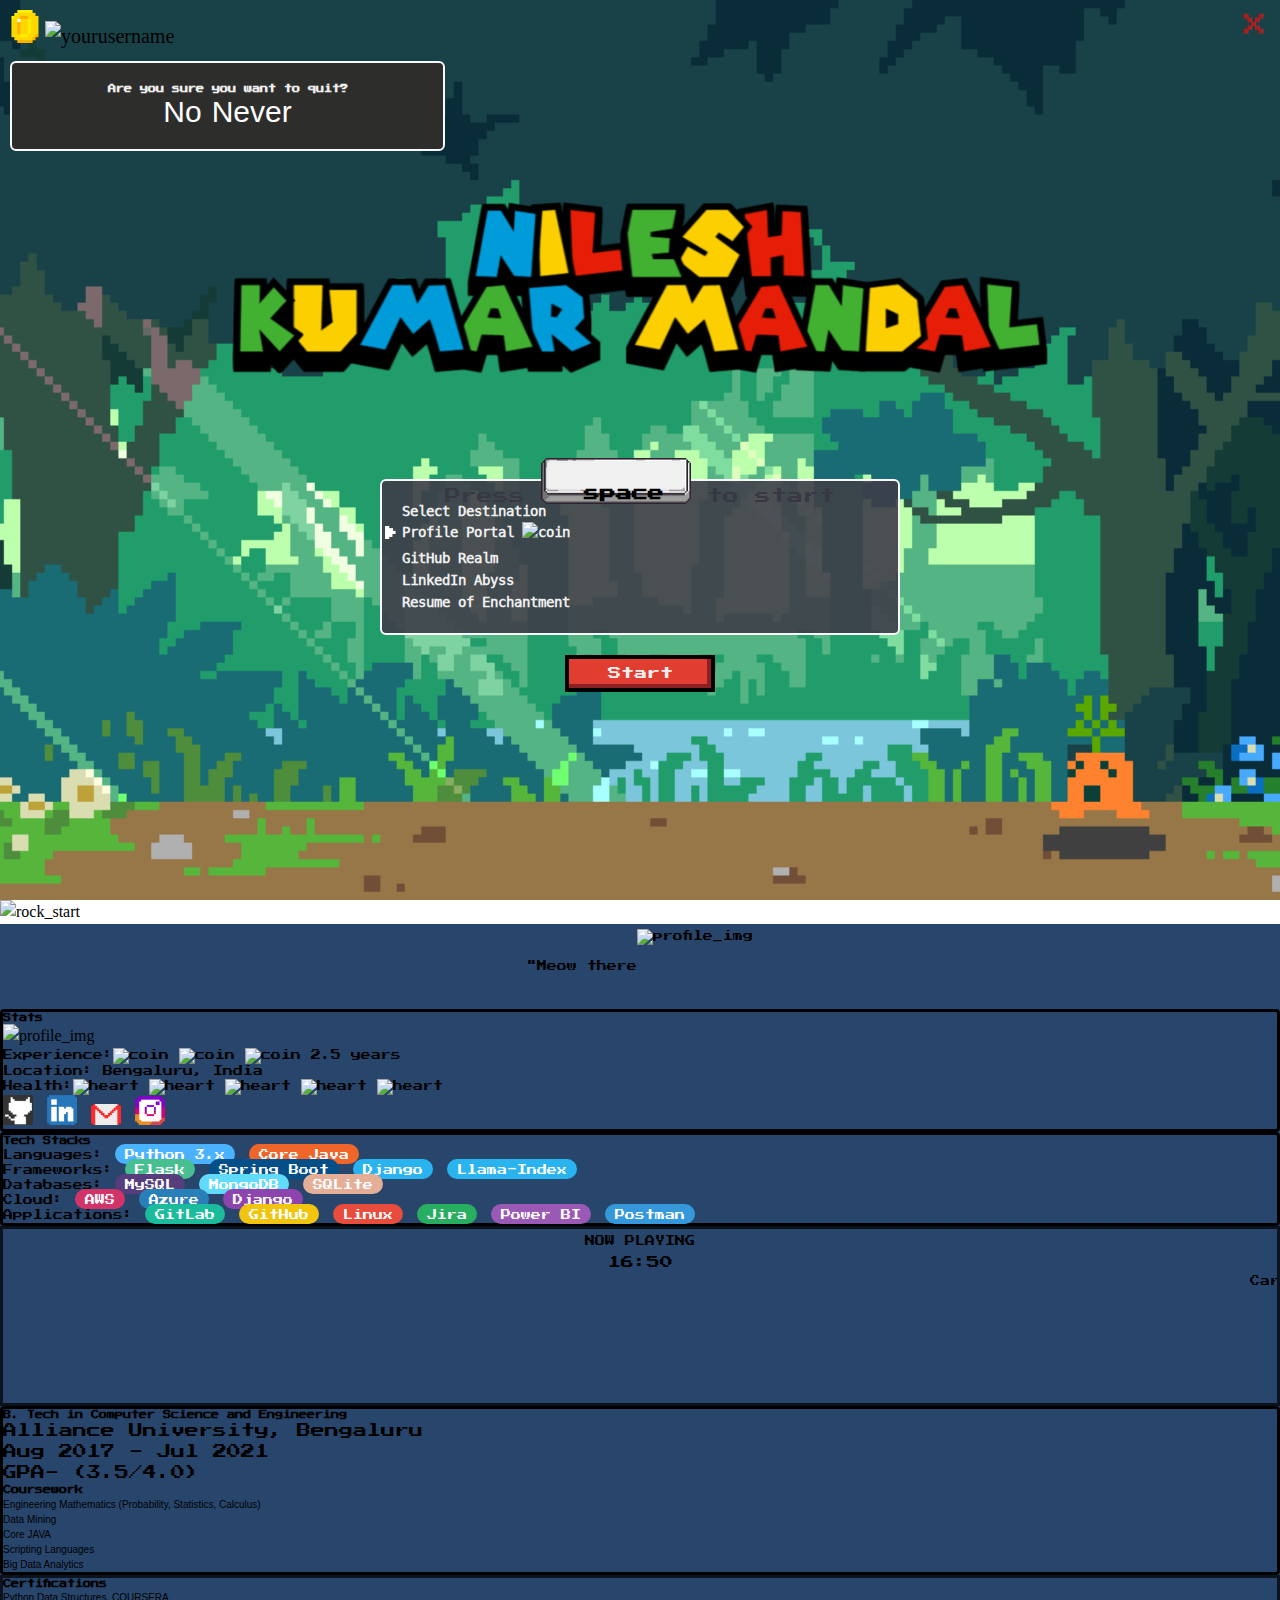
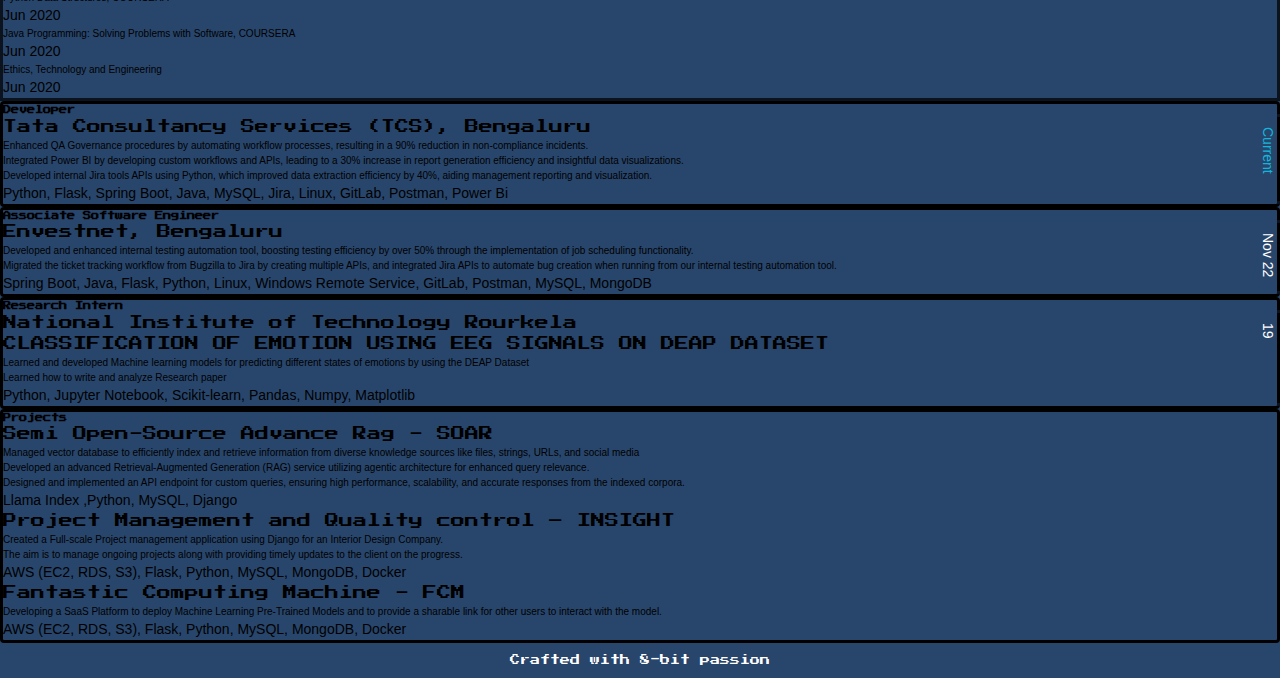
==== commit 83b4aee0: "updated" ====
--- a/index.html
+++ b/index.html
@@ -229,8 +229,7 @@
                                             3.x</span>
                                         <span class="skill_set" style="background-color: rgb(240, 101, 41);">Core
                                             Java</span>
-                                        <span class="skill_set"
-                                            style="background-color: rgb(239, 183, 1);">JavaScript</span>
+                                        
                                     </p>
 
                                     <p
@@ -242,6 +241,8 @@
                                             Boot</span>
                                         <span class="skill_set"
                                             style="background-color: rgb(41, 180, 240);">Django</span>
+                                            <span class="skill_set"
+                                            style="background-color: rgb(41, 180, 240);">Llama-Index</span>
                                     </p>
 
                                     <p
@@ -381,22 +382,14 @@
                                         <div class="text-light fs-6 normal-text">
 
                                             <ul>
-                                                <li>Enhanced QA Governance procedures by automating workflow processes,
-                                                    including
-                                                    automated email notifications for non-compliance.</li>
-                                                <li>Integrated Power BI for improved data visualization, utilizing
-                                                    workflows
-                                                    and
-                                                    APIs to generate insightful reports.</li>
-                                                <li>Developed internal Jira tools for efficient data extraction, aiding
-                                                    management
-                                                    reporting and visualization.</li>
+                                                <li>Enhanced QA Governance procedures by automating workflow processes, resulting in a 90% reduction in non-compliance 
+                                                    incidents.</li>
+                                                <li>Integrated Power BI by developing custom workflows and APIs, leading to a 30% increase in report generation efficiency and 
+                                                    insightful data visualizations.</li>
+                                                <li>Developed internal Jira tools APIs using Python, which improved data extraction efficiency by 40%, aiding management reporting 
+                                                    and visualization.</li>
                                             </ul>
-                                            <p class="ps-3 fw-bold">Spring Boot, Java, Flask, Python, MySQL, Jira,
-                                                Linux,
-                                                GitLab,
-                                                Postman,
-                                                Power Bi</p>
+                                            <p class="ps-3 fw-bold">Python, Flask, Spring Boot, Java, MySQL, Jira, Linux, GitLab, Postman, Power Bi</p>
                                         </div>
                                         <div class="vertical-text">
                                             <p>Nov 22 – <span style="color: #11b6dc;">Current</span></p>
@@ -420,18 +413,10 @@
                                             </div>
                                             <div class="text-light fs-6 normal-text">
                                                 <ul>
-                                                    <li>Collaborated with Frontend Team on different components of
-                                                        internal
-                                                        tools to Automate testing by running automation jobs and
-                                                        generating
-                                                        the report.</li>
-                                                    <li>Assisted organization by creating multiple APIs for migrating
-                                                        issue
-                                                        tracking to Jira.</li>
-                                                    <li>Created APIs for Advanced GUI Automation Service.</li>
-                                                    <li>Reduced team’s turnaround time by a large factor through
-                                                        automation
-                                                        of manual services with APIs.</li>
+                                                    <li>Developed and enhanced internal testing automation tool, boosting testing efficiency by over 50% through the implementation of 
+                                                        job scheduling functionality.</li>
+                                                    <li>Migrated the ticket tracking workflow from Bugzilla to Jira by creating multiple APIs, and integrated Jira APIs to automate bug 
+                                                        creation when running from our internal testing automation tool.</li>
                                                 </ul>
                                                 <p class="ps-3 fw-bold">Spring Boot, Java, Flask, Python, Linux,
                                                     Windows Remote
@@ -442,29 +427,7 @@
 
 
                                     <!-- Intern -->
-                                    <div class="pt-3">
-
-                                        <div class="card bg-transparent deep_blue pixel_font">
-                                            <div class="text-warning">
-                                                <h5 class="ps-3 pt-3">Intern</h5>
-                                            </div>
-                                            <div class="text-info">
-                                                <p class="me-auto ps-3 bd-highlight">EduFabrica, online</p>
-                                            </div>
-                                            <div class="vertical-text">
-                                                <p>Jun 21 – Aug 22</p>
-                                            </div>
-                                            <div class="text-light fs-6 normal-text ">
-                                                <ul>
-                                                    <li>Created and hosted platform where students can give exam.</li>
-                                                    <li>Teachers can schedule exam as well as create question paper for
-                                                        different subjects.</li>
-                                                </ul>
-                                                <p class="ps-3 fw-bold">Html, Css, Bootstrap, MySql, PHP</p>
-                                            </div>
-                                        </div>
-
-                                    </div>
+                                    
 
                                     <div class="pt-3">
                                         <div class="card bg-transparent deep_blue pixel_font">
@@ -504,19 +467,22 @@
                                         <h5 class="ps-3 pt-3">Projects</h5>
                                     </div>
                                     <div class="text-info">
-                                        <p class="me-auto ps-3 fs-6 bd-highlight">Sales Rewards Manager – REWARDS</p>
+                                        <p class="me-auto ps-3 fs-6 bd-highlight">Semi Open-Source Advance Rag - SOAR</p>
                                     </div>
                                     <!-- <div class="vertical-text">
                                     <p>Apr 2022</p>
                                 </div> -->
                                     <div class="text-light  fs-6 normal-text">
                                         <ul>
-                                            <li>Designed and deployed a Django-based Rewards Manager App to track sales
-                                                by
-                                                sales
-                                                reps, with SMS notifications for successful transactions.</li>
+                                            <li>Managed vector database to efficiently index and retrieve information from diverse knowledge sources like files, strings, URLs, and 
+                                                social media</li>
+                                                <li>Developed an advanced Retrieval-Augmented Generation (RAG) service utilizing agentic architecture for enhanced query 
+                                                    relevance.</li>
+                                                    <li>Designed and implemented an API endpoint for custom queries, ensuring high performance, scalability, and accurate responses 
+                                                        from the indexed corpora.</li>
                                         </ul>
-                                        <p class="ps-3 fw-bold">AWS, Twilio API, Django, Python, MySQL</p>
+                                        <p class="ps-3 fw-bold">Llama Index ,Python, MySQL, Django
+                                        </p>
                                     </div>
 
                                     <div class="text-info">
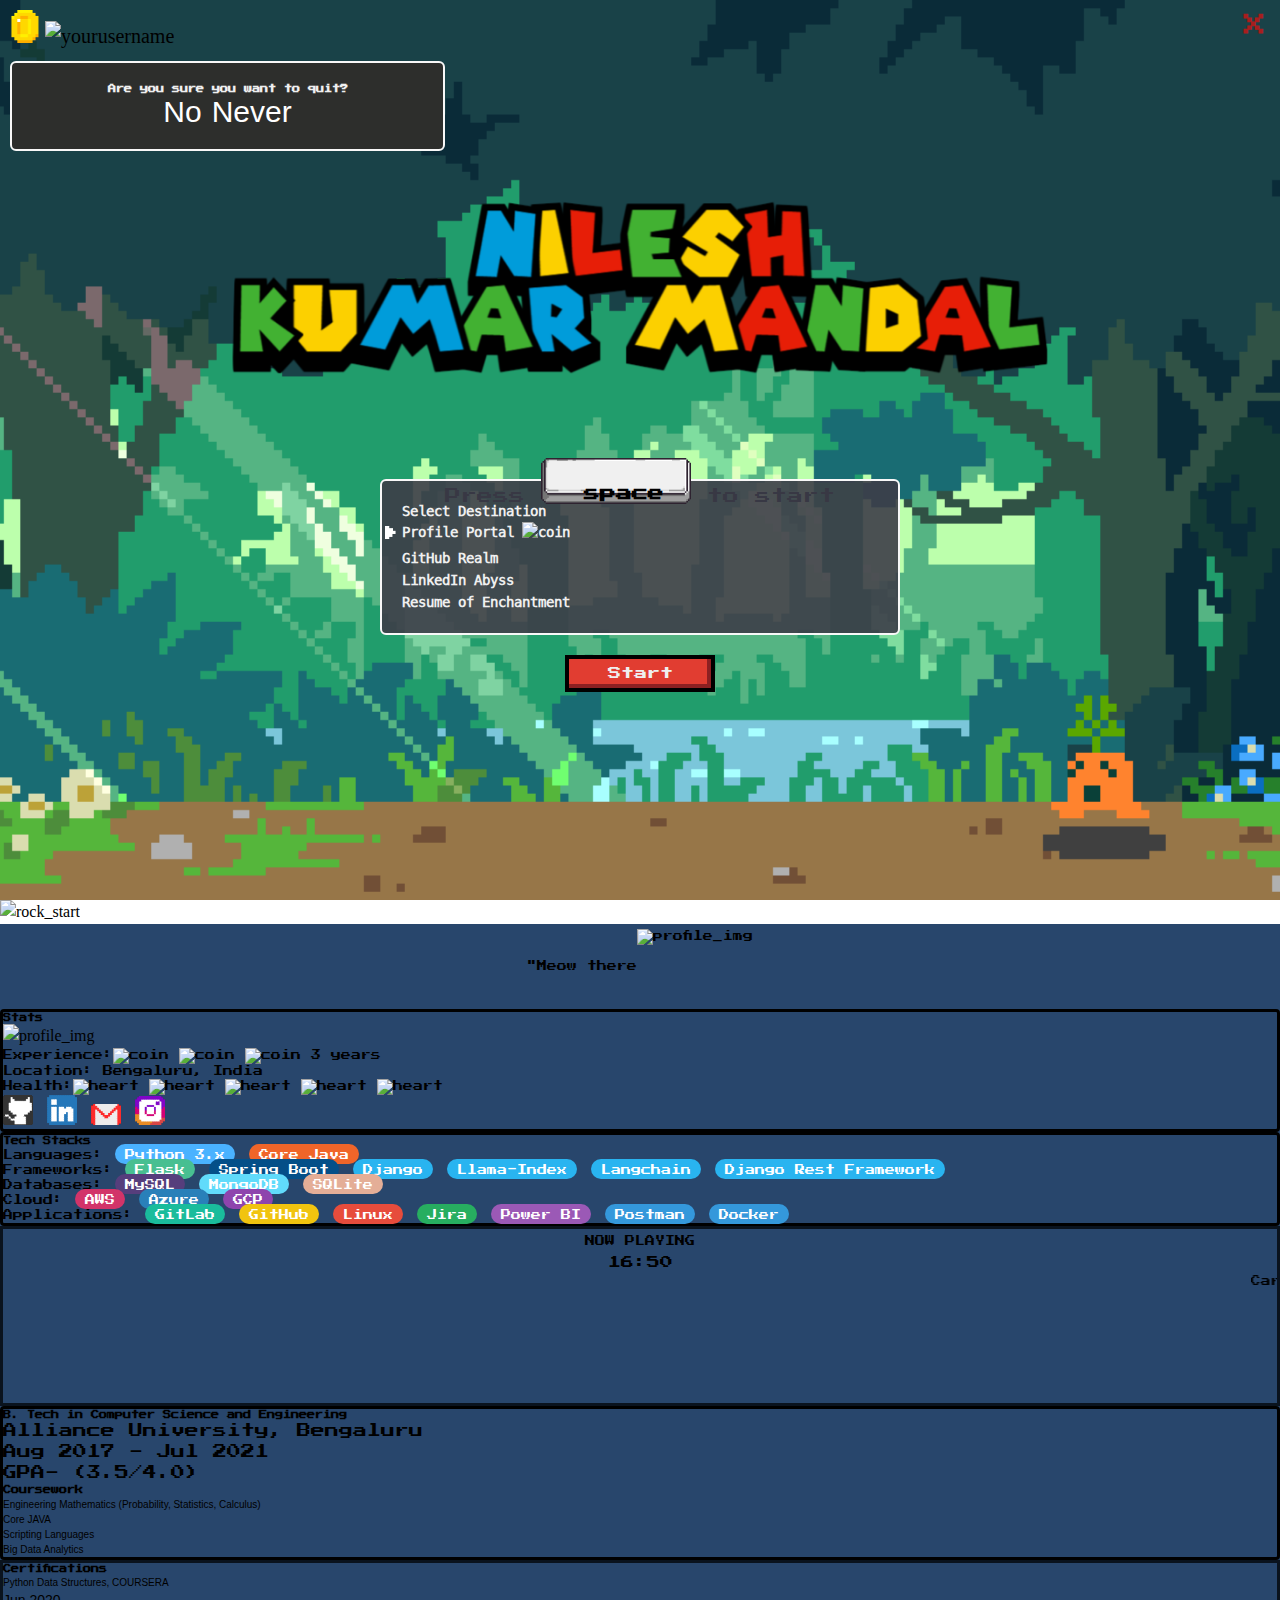
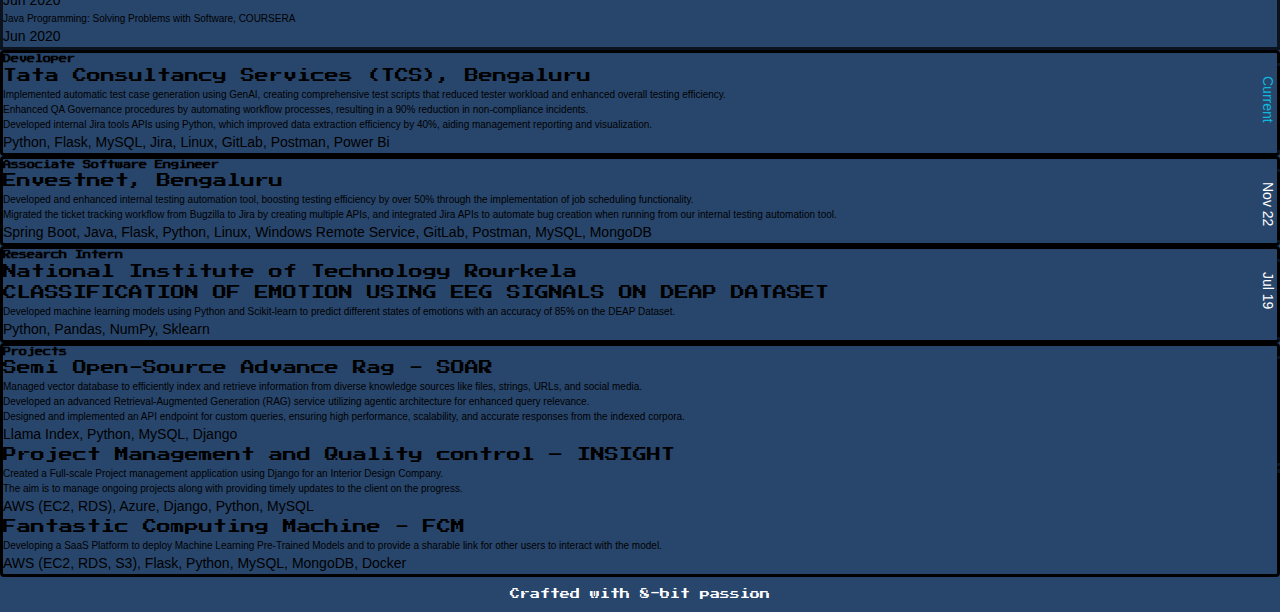
==== commit 0d0912a4: "Add files via upload" ====
--- a/index.html
+++ b/index.html
@@ -174,8 +174,8 @@
                                             <p class="d-flex pixel_font flex-wrap align-items-center text-light">
                                                 Experience:<img src="static/img/star.png" alt="coin" height="15" />
                                                 <img src="static/img/star.png" alt="coin" height="15" />
-                                                <img src="static/img/halfstar.png" alt="coin" height="15" />
-                                                <span class="text-info">2.5
+                                                <img src="static/img/star.png" alt="coin" height="15" />
+                                                <span class="text-info">3
                                                     years</span>
                                             </p>
 
@@ -241,8 +241,12 @@
                                             Boot</span>
                                         <span class="skill_set"
                                             style="background-color: rgb(41, 180, 240);">Django</span>
-                                            <span class="skill_set"
+                                        <span class="skill_set"
                                             style="background-color: rgb(41, 180, 240);">Llama-Index</span>
+                                        <span class="skill_set"
+                                            style="background-color: rgb(41, 180, 240);">Langchain</span>
+                                        <span class="skill_set"
+                                            style="background-color: rgb(41, 180, 240);">Django Rest Framework</span>
                                     </p>
 
                                     <p
@@ -261,7 +265,7 @@
                                         <span class="skill_set"
                                             style="background-color: rgb(41, 128, 185);">Azure</span>
                                         <span class="skill_set"
-                                            style="background-color: rgb(142, 68, 173);">Django</span>
+                                            style="background-color: rgb(142, 68, 173);">GCP</span>
                                     </p>
                                     <p
                                         class="ps-3 d-flex pixel_font flex-wrap align-items-center text-light pixel_font">
@@ -276,6 +280,8 @@
                                             BI</span>
                                         <span class="skill_set"
                                             style="background-color: rgb(52, 152, 219);">Postman</span>
+                                        <span class="skill_set"
+                                            style="background-color: rgb(52, 152, 219);">Docker</span>
                                     </p>
 
                                 </div>
@@ -334,7 +340,6 @@
                                     </div>
                                     <ul class="text-light fs-6 normal-text">
                                         <li>Engineering Mathematics (Probability, Statistics, Calculus)</li>
-                                        <li>Data Mining</li>
                                         <li>Core JAVA</li>
                                         <li>Scripting Languages</li>
                                         <li>Big Data Analytics</li>
@@ -355,8 +360,6 @@
                                         <li>Java Programming: Solving Problems with Software, COURSERA<p
                                                 class="text-info">Jun 2020</p>
                                         </li>
-                                        <li>Ethics, Technology and Engineering <p class="text-info">Jun 2020</p>
-                                        </li>
                                     </ul>
                                 </div>
                             </div>
@@ -369,7 +372,7 @@
                                 <div class="section">
                                     <!-- Your work experience content here -->
 
-                                    <!-- Work Experience 2.5 YearsDeveloper -->
+                                    <!-- Work Experience 3 Years Developer -->
                                     <div class="card bg-transparent deep_blue pixel_font">
                                         <div class="text-warning">
                                             <h5 class="ps-3 pt-3">Developer</h5>
@@ -382,14 +385,11 @@
                                         <div class="text-light fs-6 normal-text">
 
                                             <ul>
-                                                <li>Enhanced QA Governance procedures by automating workflow processes, resulting in a 90% reduction in non-compliance 
-                                                    incidents.</li>
-                                                <li>Integrated Power BI by developing custom workflows and APIs, leading to a 30% increase in report generation efficiency and 
-                                                    insightful data visualizations.</li>
-                                                <li>Developed internal Jira tools APIs using Python, which improved data extraction efficiency by 40%, aiding management reporting 
-                                                    and visualization.</li>
+                                                <li>Implemented automatic test case generation using GenAI, creating comprehensive test scripts that reduced tester workload and enhanced overall testing efficiency.</li>
+                                                <li>Enhanced QA Governance procedures by automating workflow processes, resulting in a 90% reduction in non-compliance incidents.</li>
+                                                <li>Developed internal Jira tools APIs using Python, which improved data extraction efficiency by 40%, aiding management reporting and visualization.</li>
                                             </ul>
-                                            <p class="ps-3 fw-bold">Python, Flask, Spring Boot, Java, MySQL, Jira, Linux, GitLab, Postman, Power Bi</p>
+                                            <p class="ps-3 fw-bold">Python, Flask, MySQL, Jira, Linux, GitLab, Postman, Power Bi</p>
                                         </div>
                                         <div class="vertical-text">
                                             <p>Nov 22 – <span style="color: #11b6dc;">Current</span></p>
@@ -413,10 +413,8 @@
                                             </div>
                                             <div class="text-light fs-6 normal-text">
                                                 <ul>
-                                                    <li>Developed and enhanced internal testing automation tool, boosting testing efficiency by over 50% through the implementation of 
-                                                        job scheduling functionality.</li>
-                                                    <li>Migrated the ticket tracking workflow from Bugzilla to Jira by creating multiple APIs, and integrated Jira APIs to automate bug 
-                                                        creation when running from our internal testing automation tool.</li>
+                                                    <li>Developed and enhanced internal testing automation tool, boosting testing efficiency by over 50% through the implementation of job scheduling functionality.</li>
+                                                    <li>Migrated the ticket tracking workflow from Bugzilla to Jira by creating multiple APIs, and integrated Jira APIs to automate bug creation when running from our internal testing automation tool.</li>
                                                 </ul>
                                                 <p class="ps-3 fw-bold">Spring Boot, Java, Flask, Python, Linux,
                                                     Windows Remote
@@ -446,14 +444,9 @@
                                                     DATASET
                                                 </p>
                                                 <ul class=" fs-6 normal-text">
-                                                    <li>Learned and developed Machine learning models for predicting
-                                                        different states of emotions by using the DEAP Dataset</li>
-                                                    <li>Learned how to write and analyze Research paper</li>
+                                                    <li>Developed machine learning models using Python and Scikit-learn to predict different states of emotions with an accuracy of 85% on the DEAP Dataset.</li>
                                                 </ul>
-                                                <p class="ps-3 fs-6 normal-text fw-bold">Python, Jupyter Notebook,
-                                                    Scikit-learn,
-                                                    Pandas, Numpy,
-                                                    Matplotlib</p>
+                                                <p class="ps-3 fs-6 normal-text fw-bold">Python, Pandas, NumPy, Sklearn</p>
                                             </div>
                                         </div>
                                     </div>
@@ -469,19 +462,16 @@
                                     <div class="text-info">
                                         <p class="me-auto ps-3 fs-6 bd-highlight">Semi Open-Source Advance Rag - SOAR</p>
                                     </div>
-                                    <!-- <div class="vertical-text">
-                                    <p>Apr 2022</p>
-                                </div> -->
-                                    <div class="text-light  fs-6 normal-text">
+                                    <div class="vertical-text">
+                                        <p>Apr 24 - Current</p>
+                                    </div>
+                                    <div class="text-light fs-6 normal-text">
                                         <ul>
-                                            <li>Managed vector database to efficiently index and retrieve information from diverse knowledge sources like files, strings, URLs, and 
-                                                social media</li>
-                                                <li>Developed an advanced Retrieval-Augmented Generation (RAG) service utilizing agentic architecture for enhanced query 
-                                                    relevance.</li>
-                                                    <li>Designed and implemented an API endpoint for custom queries, ensuring high performance, scalability, and accurate responses 
-                                                        from the indexed corpora.</li>
+                                            <li>Managed vector database to efficiently index and retrieve information from diverse knowledge sources like files, strings, URLs, and social media.</li>
+                                            <li>Developed an advanced Retrieval-Augmented Generation (RAG) service utilizing agentic architecture for enhanced query relevance.</li>
+                                            <li>Designed and implemented an API endpoint for custom queries, ensuring high performance, scalability, and accurate responses from the indexed corpora.</li>
                                         </ul>
-                                        <p class="ps-3 fw-bold">Llama Index ,Python, MySQL, Django
+                                        <p class="ps-3 fw-bold">Llama Index, Python, MySQL, Django
                                         </p>
                                     </div>
 
@@ -490,9 +480,9 @@
                                             –
                                             INSIGHT</p>
                                     </div>
-                                    <!-- <div class="vertical-text">
-                                    <p>Oct 21- Apr 22</p>
-                                </div> -->
+                                    <div class="vertical-text">
+                                        <p>Oct 21 - Oct 22</p>
+                                    </div>
                                     <div class="text-light fs-6 normal-text">
                                         <ul>
                                             <li>Created a Full-scale Project management application using Django for an
@@ -503,17 +493,16 @@
                                                 the
                                                 client on the progress.</li>
                                         </ul>
-                                        <p class="ps-3 fw-bold">AWS (EC2, RDS, S3), Flask, Python, MySQL, MongoDB,
-                                            Docker</p>
+                                        <p class="ps-3 fw-bold">AWS (EC2, RDS), Azure, Django, Python, MySQL</p>
                                     </div>
 
 
                                     <div class="text-info">
                                         <p class="me-auto ps-3 fs-6 bd-highlight">Fantastic Computing Machine - FCM</p>
                                     </div>
-                                    <!-- <div class="vertical-text">
-                                    <p>Dec 20 – Jun 21</p>
-                                </div> -->
+                                    <div class="vertical-text">
+                                        <p>Dec 20 – Jun 21</p>
+                                    </div>
                                     <div class="text-light fs-6 normal-text ">
                                         <ul>
                                             <li>Developing a SaaS Platform to deploy Machine Learning Pre-Trained Models
@@ -539,4 +528,4 @@
     </div>
 </body>
 
-</html>
+</html>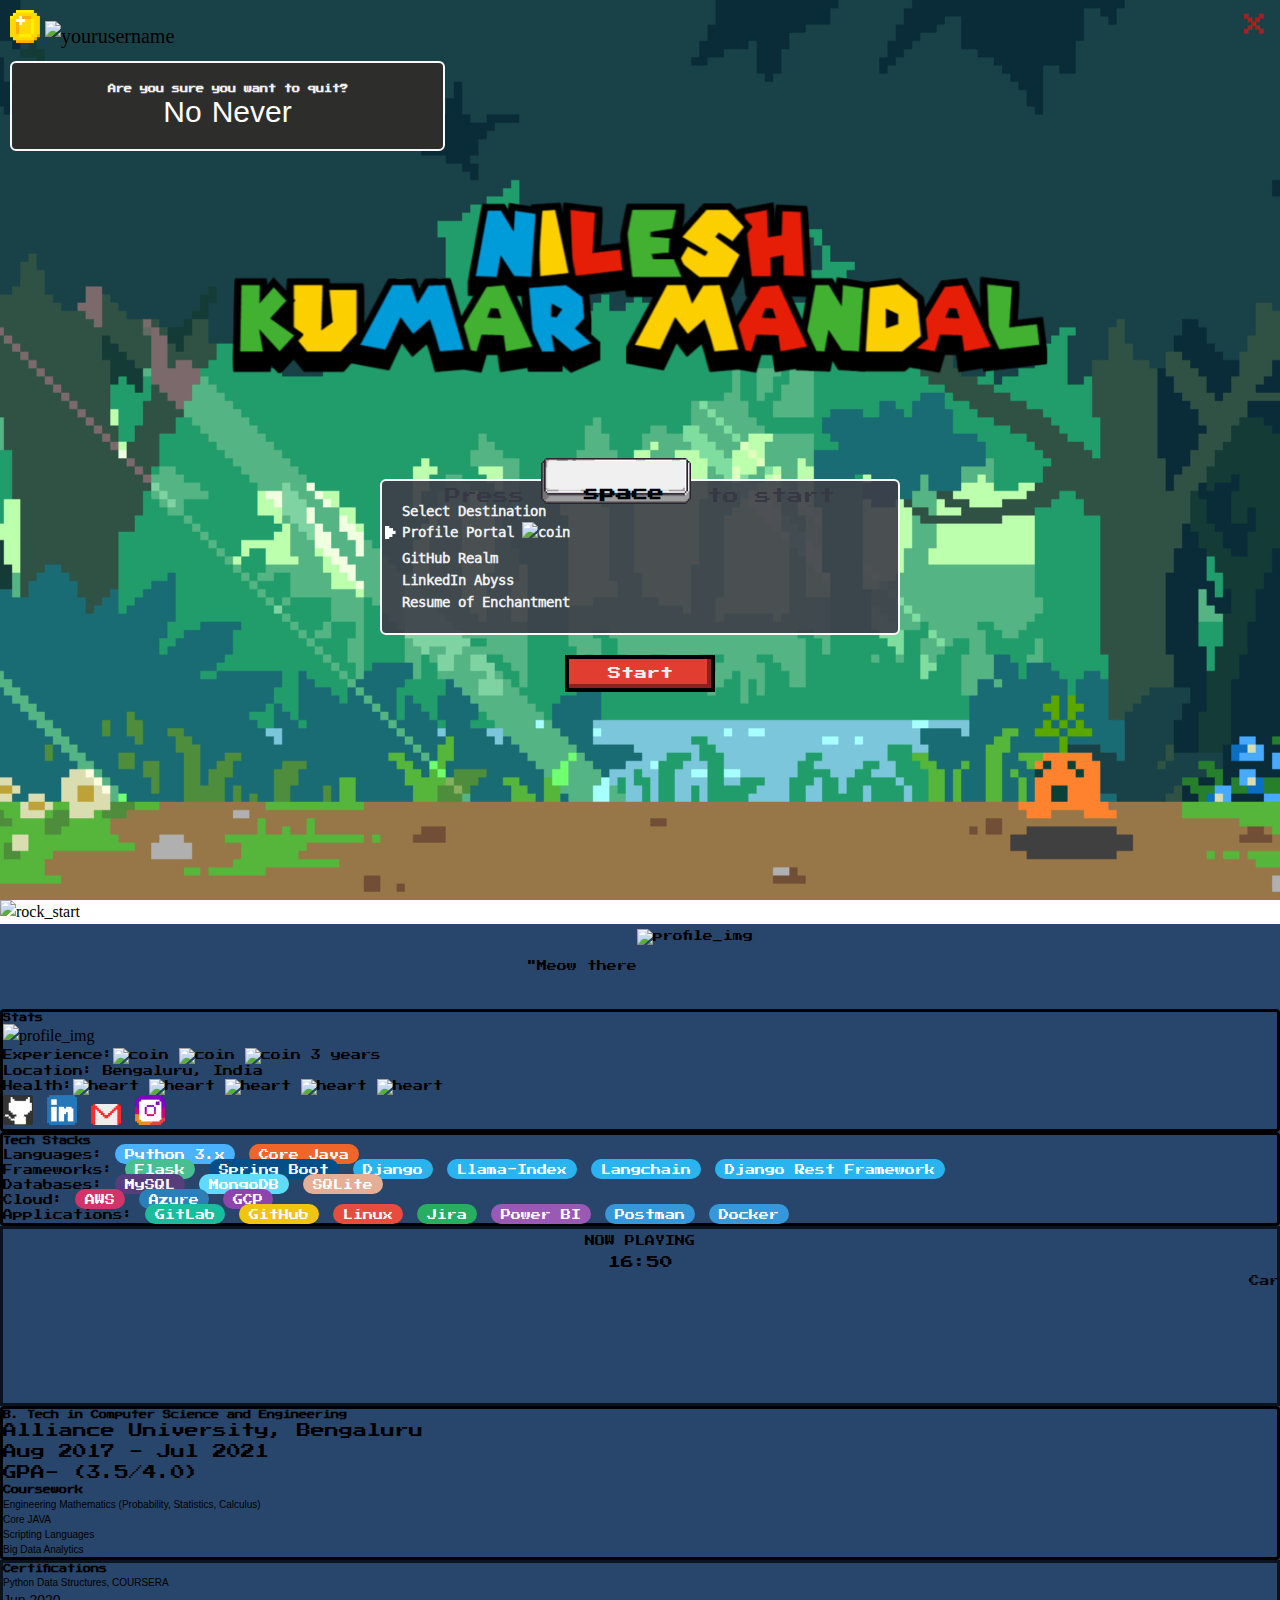
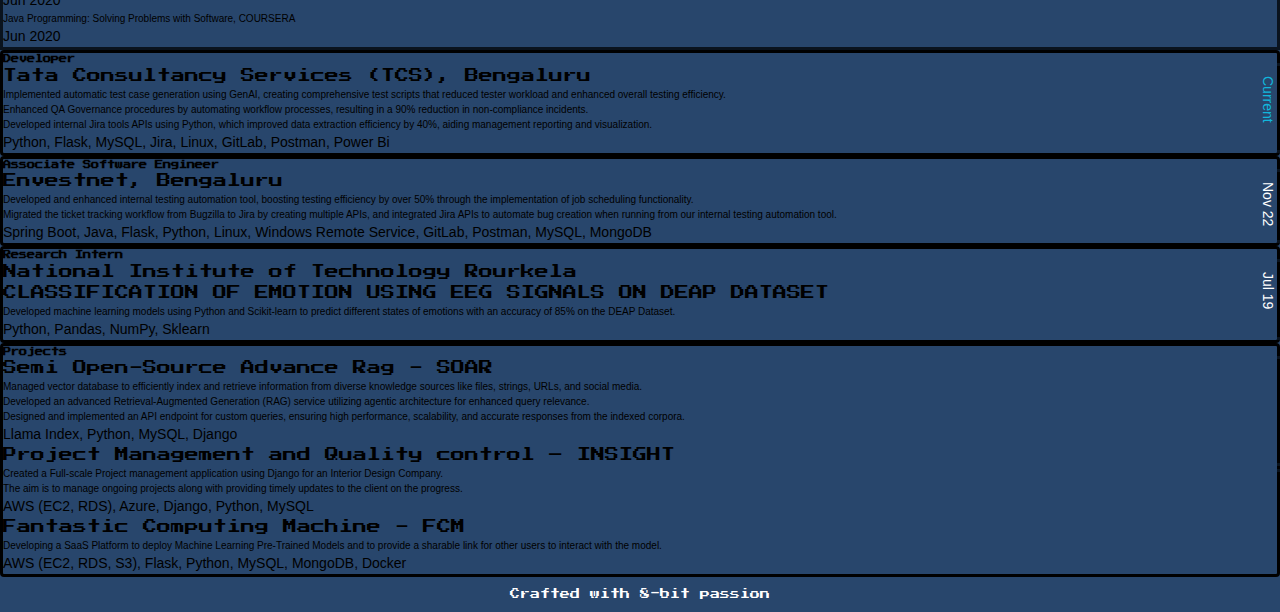
==== commit 46cde7c3: "Update index.html" ====
--- a/index.html
+++ b/index.html
@@ -500,9 +500,7 @@
                                     <div class="text-info">
                                         <p class="me-auto ps-3 fs-6 bd-highlight">Fantastic Computing Machine - FCM</p>
                                     </div>
-                                    <div class="vertical-text">
-                                        <p>Dec 20 – Jun 21</p>
-                                    </div>
+                                    
                                     <div class="text-light fs-6 normal-text ">
                                         <ul>
                                             <li>Developing a SaaS Platform to deploy Machine Learning Pre-Trained Models
@@ -528,4 +526,4 @@
     </div>
 </body>
 
-</html>+</html>
